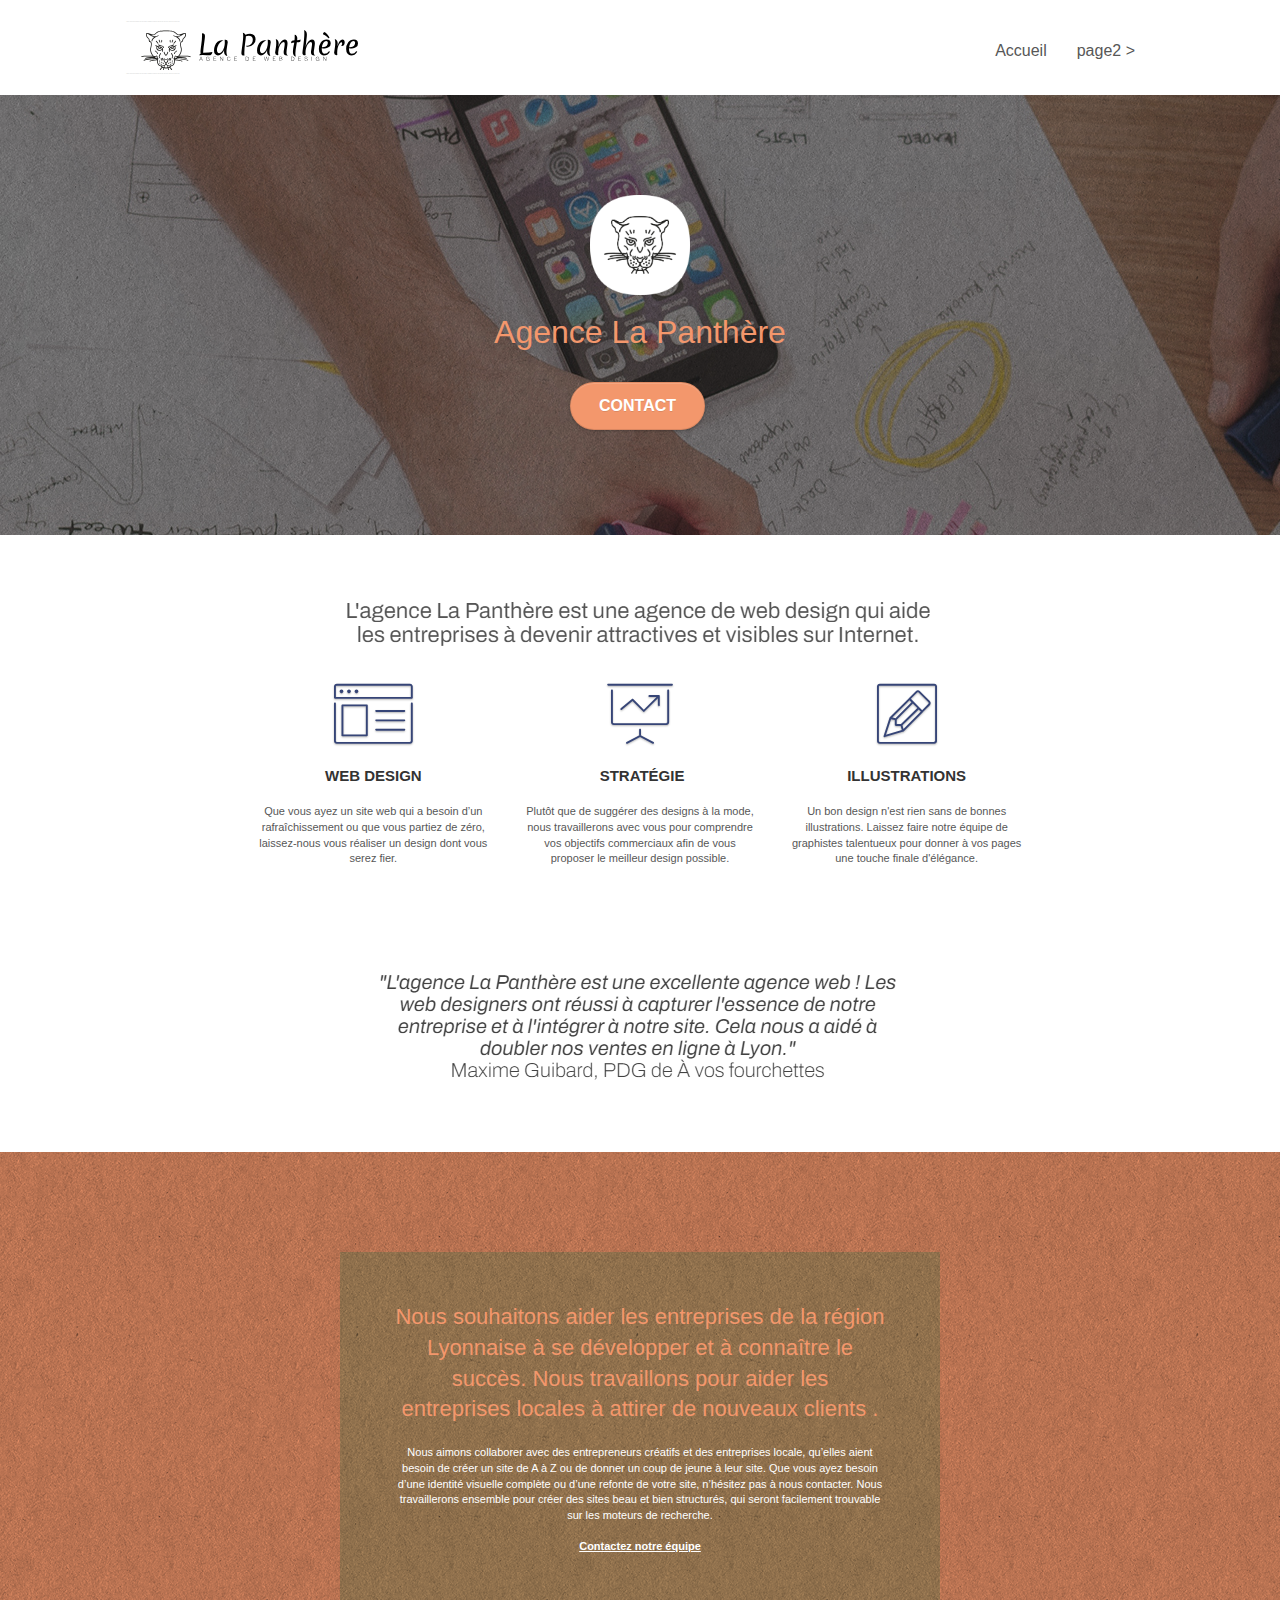
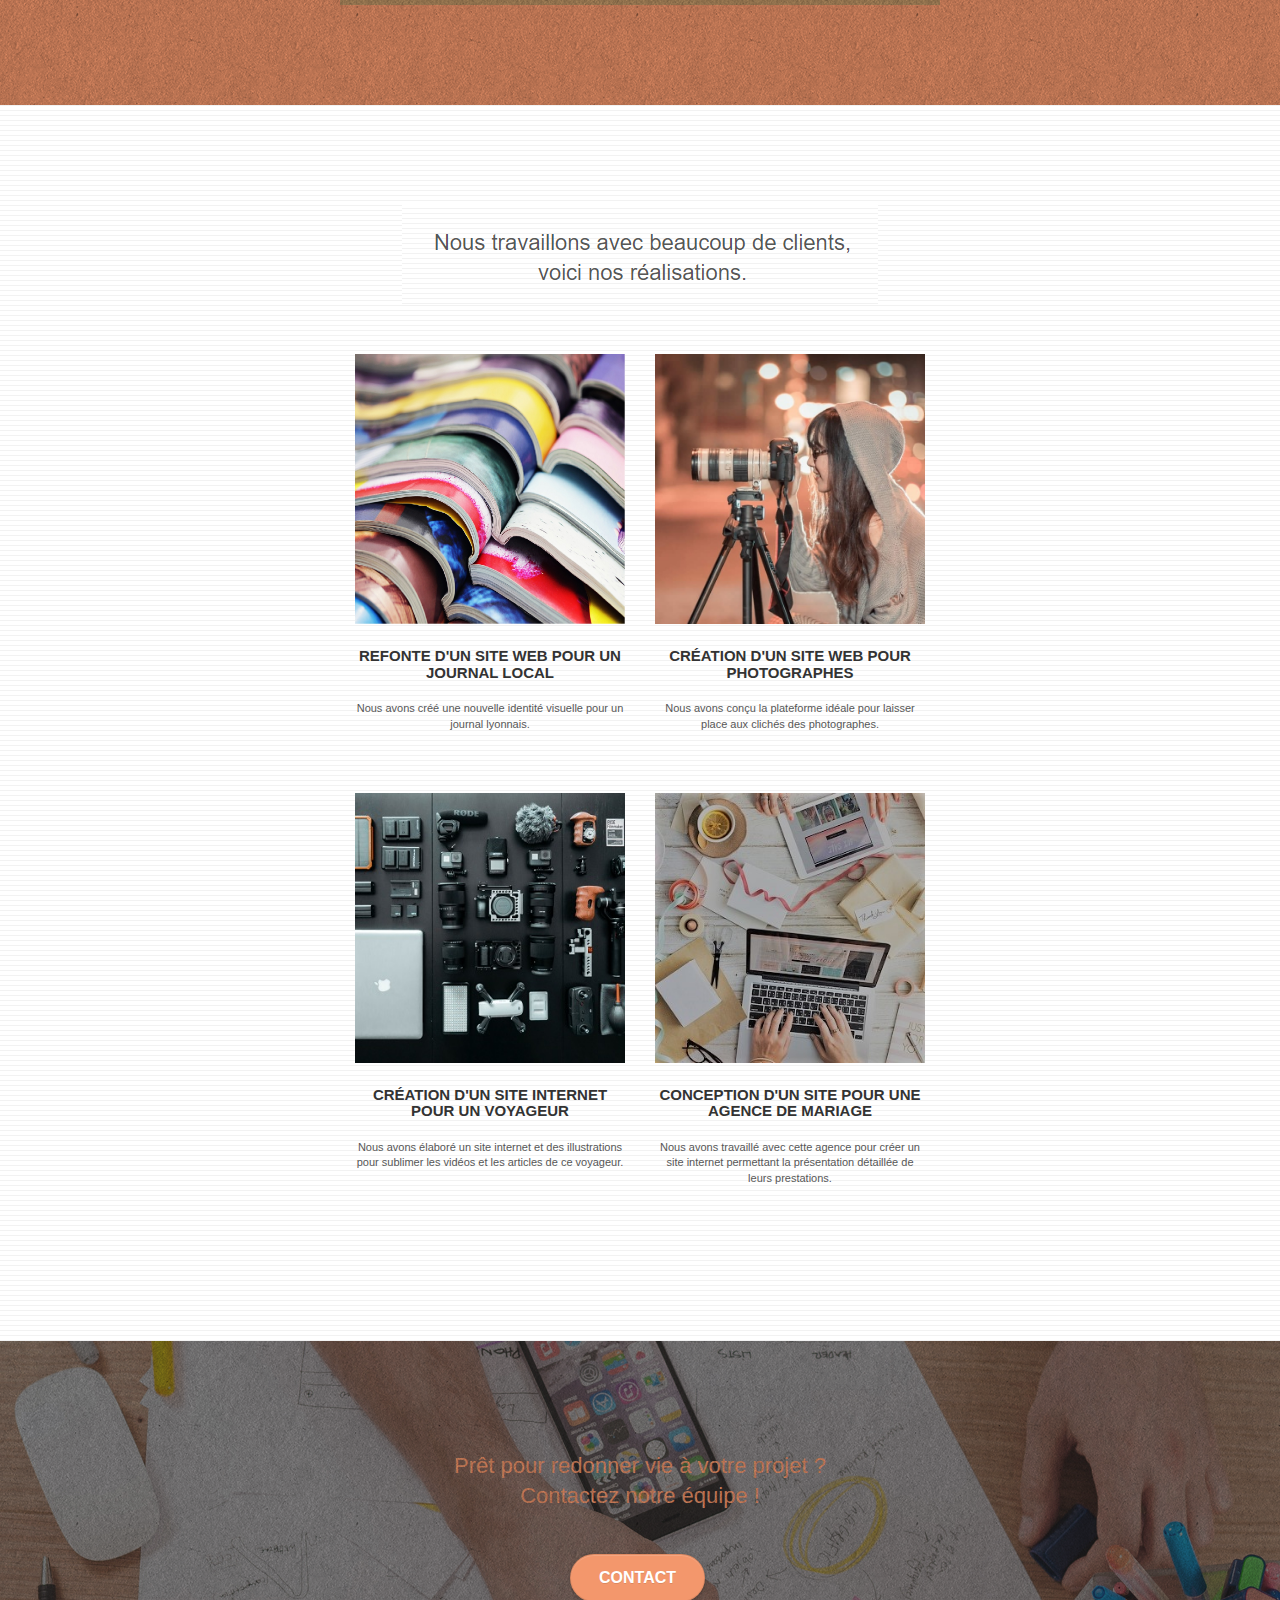
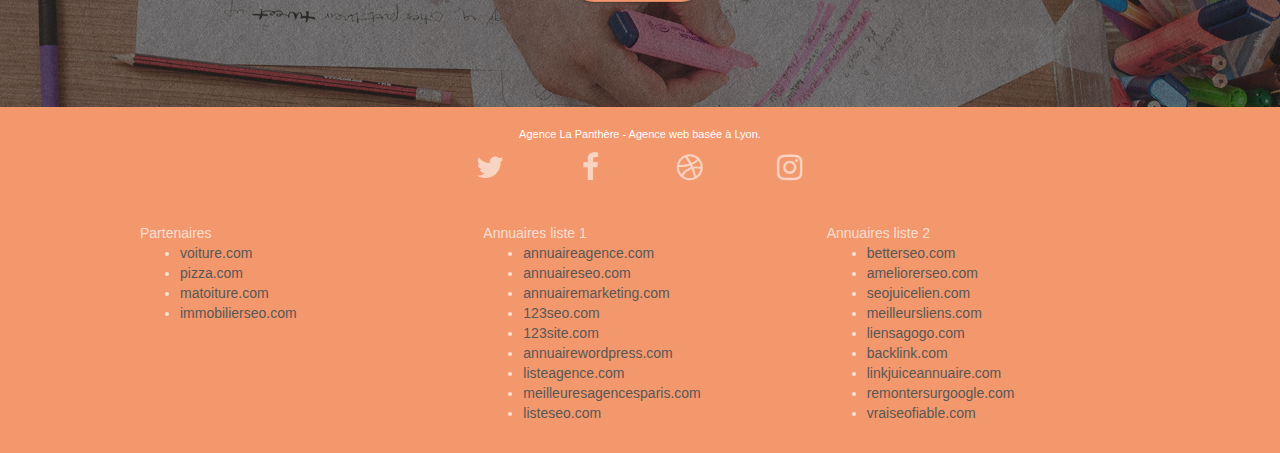
==== index.html @ 3281877c "init" ====
<!doctype html>
<html lang="Default">
<head>
    <meta charset="utf-8">
    <meta name="keywords" content="seo, google, site web, site internet, agence design paris, agence design, agence design,agence design,agence design,agence design,agence design,agence design,agence design,agence design">
    <meta name="description" content="">
    <meta name="viewport" content="width=device-width, initial-scale=1.0, viewport-fit=cover">
    <link rel="shortcut icon" type="image/png" href="favicon.jpg">
    
	<link rel="stylesheet" type="text/css" href="./css/bootstrap.css">
	<link rel="stylesheet" type="text/css" href="style.css">
	<link rel="stylesheet" type="text/css" href="./css/font-awesome.css">
	<link rel="stylesheet" type="text/css" href="./css/et-line.css">
	
    
	<script src="./js/jquery-2.1.0.js"></script>
	<script src="./js/bootstrap.js"></script>
	<script src="./js/blocs.js"></script>
	<script src="./js/jquery.touchSwipe.js" defer></script>
	<script src="./js/gmaps.js"></script>

    <title>.</title>

    
<!-- Analytics -->
 
<!-- Analytics END -->
    
</head>
<body>
<!-- Principal conteneur -->
<div class="page-container">
    
<!-- bloc-0 -->
<div class="bloc bgc-white l-bloc " id="bloc-0">
	<div class="container bloc-sm">

		<nav class="navbar row">
			<div class="navbar-header">
				<div class="keywords" style="color:#cccccc;font-size:1px;">Agence web à paris, stratégie web, web design, illustrations, design de site web, site web, web, internet, site internet, site</div>
				<a class="navbar-brand" href="index.html"><img src="img/agence-la-panthere-monochrome.svg" alt="paris web design logo agence web meilleure agence" height="40" /></a>
				<div class="keywords" style="color:#cccccc;font-size:1px;">Agence web à paris, stratégie web, web design, illustrations, design de site web, site web, web, internet, site internet, site</div>
				<button id="nav-toggle" type="button" class="ui-navbar-toggle navbar-toggle" data-toggle="collapse" data-target=".navbar-1">
					<span class="sr-only">Toggle navigation</span><span class="icon-bar"></span><span class="icon-bar"></span><span class="icon-bar"></span>
				</button>
			</div>
			<div class="collapse navbar-collapse navbar-1 special-dropdown-nav">
				<ul class="site-navigation nav navbar-nav">
					<li>
						<a href="index.html">Accueil</a>
					</li>
					<li>
					</li>
					<li>
						<a href="page2.html">page2 &gt;</a>
					</li>
				</ul>
			</div>
		</nav>
	</div>
</div>
<!-- bloc-0 END -->

<!-- bloc-1-presentation -->
<div class="bloc bgc-dark-slate-blue bg-banniere d-bloc bg-t-edge bloc-bg-texture texture-paper b-parallax" id="bloc-1-hero">
	<div class="container bloc-lg">
		<div class="row tight-width-whitespace">
			<div class="col-sm-12">
				<img src="img/logo.png" class="center-block image-resize-mode" width="100" alt="Agence La Panthère, agence web paris, création logo paris" />
				<h1 class="text-center hero-bloc-text tc-white ">
					Agence La Panthère
				</h1>
				<div class="text-center">
					<a href="page2.html" class="btn btn-lg btn-clean btn-rd cta-hero btn-atomic-tangerine" id="cta-hero">Contact</a>
				</div>
			</div>
		</div>
	</div>
</div>
<!-- bloc-1-presentation END -->

<!-- bloc-2-services -->
<div class="bloc bgc-white l-bloc" id="bloc-2-services">
	<div class="container bloc-md">
		<div class="row">
			<div class="col-sm-12 text-center">
				<img alt="agence web, agence web paris, web design paris, stratégie web" src="img/title.png" />
			</div>
		</div>
		<div class="row voffset-lg med-width-whitespace">
			<div class="col-sm-4">
				<div class="text-center">
					<span class="et-icon-browser sm-shadow icon-dark-slate-blue icons icon-lg"></span>
				</div>
				<h3 class="mg-md text-center">
					Web design
				</h3>
				<p class="text-center ">
					Que vous ayez un site web qui a besoin d&rsquo;un rafraîchissement ou que vous partiez de zéro, laissez-nous vous réaliser un design dont vous serez fier.
				</p>
			</div>
			<div class="col-sm-4">
				<div class="text-center">
					<span class="et-icon-presentation sm-shadow icon-dark-slate-blue icons icon-lg"></span>
				</div>
				<h3 class="mg-md text-center">
					&nbsp;Stratégie
				</h3>
				<p class="text-center ">
					Plutôt que de suggérer des designs à la mode, nous travaillerons avec vous pour comprendre vos objectifs commerciaux afin de vous proposer le meilleur design possible.<br>
				</p>
			</div>
			<div class="col-sm-4">
				<div class="text-center">
					<span class="et-icon-edit sm-shadow icon-dark-slate-blue icons icon-lg"></span>
				</div>
				<h3 class="mg-md text-center">
					Illustrations
				</h3>
				<p class="text-center ">
					Un bon design n'est rien sans de bonnes illustrations. Laissez faire notre équipe de graphistes talentueux pour donner à vos pages une touche finale d'élégance.
				</p>
			</div>
		</div>
		<div class="row voffset-lg voffset">
			<div class="col-xs-12 col-md-8 col-md-offset-2 text-center">
				<img alt="agence web, agence web paris, web design paris, stratégie web" src="img/citation.png" />

			</div>
		</div>
	</div>
</div>
<!-- bloc-2-services END -->

<!-- bloc-3-what-i-do -->
<div class="bloc tc-white bgc-atomic-tangerine bg-presentation d-bloc bloc-bg-texture texture-paper b-parallax" id="bloc-3-what-i-do">
	<div class="container bloc-lg">
		<div class="row tight-width-whitespace black-background">
			<div class="col-sm-12">
				<h2 class="mg-md text-center tc-white">
					Nous souhaitons aider les entreprises de la région Lyonnaise à se développer et à connaître le succès. Nous travaillons pour aider les entreprises locales à attirer de nouveaux clients .<br>
				</h2>
				<p class="text-center white">
					Nous aimons collaborer avec des entrepreneurs créatifs et des entreprises locale, qu’elles aient besoin de créer un site de A à Z ou de donner un coup de jeune à leur site. Que vous ayez besoin d’une identité visuelle complète ou d’une refonte de votre site, n’hésitez pas à nous contacter. Nous travaillerons ensemble pour créer des sites beau et bien structurés, qui seront facilement trouvable sur les moteurs de recherche. <br><br><a class="ltc-white bold-link" href="page2.html">Contactez notre équipe</a><br>
				</p>
			</div>
		</div>
	</div>
</div>
<!-- bloc-3-what-i-do END -->

<!-- bloc-4-portfolio -->
<div class="bloc bgc-white bg-lines-h2-bg bg-repeat l-bloc" id="bloc-4-portfolio">
	<div class="container bloc-lg">
		<div class="row">
			<div class="col-sm-12 text-center">
				<img alt="agence web, agence web paris, web design paris, stratégie web" src="img/title2.png" />
			</div>
		</div>
		<div class="row tight-width-whitespace portfolio-row">
			<div class="col-sm-6">
				<a href="#" data-lightbox="img/1.jpg" data-gallery-id="gallery-1" data-caption="Refonte d'un site web pour un journal local" data-frame="snapshot-lb"><img src="img/1.jpg" alt="paris web design logo agence web meilleure agence et refonte site web journal" class="img-responsive portfolio-thumb" /></a>
				<h3 class="mg-md text-center">
					Refonte d'un site web pour un journal local
				</h3>
				<p class="text-center">
					Nous avons créé une nouvelle identité visuelle pour un journal lyonnais.
				</p>
			</div>
			<div class="col-sm-6">
				<a href="#" data-lightbox="img/2.jpg" data-gallery-id="gallery-1" data-caption="Création d'un site web pour photographes" data-frame="snapshot-lb"><img src="img/2.jpg" class="img-responsive portfolio-thumb" alt="paris web design logo agence web meilleure agence, Création d'un site web pour photographes" /></a>
				<h3 class="mg-md text-center">
					Création d'un site web pour photographes
				</h3>
				<p class="text-center">
					Nous avons conçu la plateforme idéale pour laisser place aux clichés des photographes.
				</p>
			</div>
		</div>
		<div class="row tight-width-whitespace portfolio-row">
			<div class="col-sm-6">
				<a href="#" data-lightbox="img/3.bmp" data-gallery-id="gallery-1" data-caption="Création d'un site internet pour un voyageur" data-frame="snapshot-lb"><img src="img/3.bmp" class="img-responsive portfolio-thumb" alt="paris web design logo agence web meilleure agence, Création d'un site web pour voyageur"/></a>
				<h3 class="mg-md text-center">
					Création d'un site internet pour un voyageur
				</h3>
				<p class="text-center">
					Nous avons élaboré un site internet et des illustrations pour sublimer les vidéos et les articles de ce voyageur.
				</p>
			</div>
			<div class="col-sm-6">
				<a href="#" data-lightbox="img/4.bmp" data-gallery-id="gallery-1" data-caption="Conception d'un site pour une agence de mariage" data-frame="snapshot-lb"><img src="img/4.bmp" class="img-responsive portfolio-thumb" alt="paris web design logo agence web meilleure agence, Création d'un site web pour agence de mariage" /></a>
				<h3 class="mg-md text-center">
					Conception d'un site pour une agence de mariage
				</h3>
				<p class="text-center">
					Nous avons travaillé avec cette agence pour créer un site internet permettant la présentation détaillée de leurs prestations.
				</p>
			</div>
		</div>
	</div>
</div>
<!-- bloc-4-portfolio END -->

<!-- bloc-5-cta -->
<div class="bloc bgc-dark-slate-blue bg-banniere d-bloc bloc-bg-texture texture-paper" id="bloc-5-cta">
	<div class="container bloc-lg">
		<div class="row">
			<h2 class="mg-md text-center tc-white">
				Prêt pour redonner vie à votre projet ?<br>Contactez notre équipe !
			</h2>
			<div class="col-sm-12 text-center">
				<a href="page2.html" class="btn btn-atomic-tangerine btn-clean btn-rd btn-lg cta-hero">Contact</a>
			</div>
		</div>
	</div>
</div>
<!-- bloc-5-cta END -->

<!-- Footer - bloc-8 -->
<div class="bloc bgc-atomic-tangerine d-bloc" id="bloc-8">
	<div class="container bloc-sm">
		<div class="row">
			<div class="col-sm-12">
				<p class="text-center white">
					Agence La Panthère - Agence web basée à Lyon.<br>
				</p>
				<div class="row row-no-gutters social">
					<div class="col-sm-3">
						<div class="text-center">
							<a class="social" href="index.html"><span class="fa fa-twitter icon-md"></span></a>
						</div>
					</div>
					<div class="col-sm-3">
						<div class="text-center">
							<a class="social" href="index.html"><span class="fa fa-facebook icon-md"></span></a>
						</div>
					</div>
					<div class="col-sm-3">
						<div class="text-center">
							<a class="social" href="index.html"><span class="fa fa-dribbble icon-md"></span></a>
						</div>
					</div>
					<div class="col-sm-3">
						<div class="text-center">
							<a class="social" href="index.html"><span class="fa fa-instagram icon-md"></span></a>
						</div>
					</div>
					<div class="keywords" style="color:#F3976C;">Agence web à paris, stratégie web, web design, illustrations, design de site web, site web, web, internet, site internet, site</div>
				</div>
				<div class="row">
					<div class="col-sm-4">
						Partenaires
							<ul>
								<li><a href="voiture.com">voiture.com</a></li>
								<li><a href="pizza.com">pizza.com</a></li>
								<li><a href="matoiture.com">matoiture.com</a></li>
								<li><a href="immobilierseo.com">immobilierseo.com</a></li>
							</ul>		
					</div>
					<div class="col-sm-4">
						Annuaires liste 1
						<ul>
							<li><a href="annuaireagence.com">annuaireagence.com</a></li>
							<li><a href="annuaireseo.com">annuaireseo.com</a></li>
							<li><a href="annuairemarketing.com">annuairemarketing.com</a></li>
							<li><a href="123seoture.com">123seo.com</a></li>
							<li><a href="123site.com">123site.com</a></li>
							<li><a href="annuairewordpress.com">annuairewordpress.com</a></li>
							<li><a href="listeagence.com">listeagence.com</a></li>
							<li><a href="meilleuresagencesparis.com">meilleuresagencesparis.com</a></li>
							<li><a href="listeseo.com">listeseo.com</a></li>
						</ul>
					</div>
					<div class="col-sm-4">
						Annuaires liste 2
						<ul>
							<li><a href="betterseo.com">betterseo.com</a></li>
							<li><a href="ameliorerseo.com">ameliorerseo.com</a></li>
							<li><a href="seojuicelien.com">seojuicelien.com</a></li>
							<li><a href="meilleursliens.com">meilleursliens.com</a></li>
							<li><a href="liensagogo.com">liensagogo.com</a></li>
							<li><a href="backlink.com">backlink.com</a></li>
							<li><a href="linkjuiceannuaire.com">linkjuiceannuaire.com</a></li>
							<li><a href="remontersurgoogle.com">remontersurgoogle.com</a></li>
							<li><a href="vraiseofiable.com">vraiseofiable.com</a></li>
						</ul>
					</div>
				</div>
			</div>
		</div>
	</div>
</div>
<!-- Footer - bloc-8 END -->

</div>
<!-- Principal conteneur END -->
    

</body>
</html>
---- style.css ----
body {
    margin: 0;
    padding: 0;
    background: #FFF;
    overflow-x: hidden;
    -webkit-font-smoothing: antialiased;
    -moz-osx-font-smoothing: grayscale;
}

a,
button {
    transition: all .3s ease-in-out;
    outline: none!important;
}

a:hover {
    text-decoration: none;
    cursor: pointer;
}

#page-loading-blocs-notifaction {
    position: fixed;
    top: 0;
    bottom: 0;
    width: 100%;
    z-index: 100000;
    background: #FFFFFF url("img/pageload-spinner.gif") no-repeat center center;
}

.bloc {
    width: 100%;
    clear: both;
    background: 50% 50% no-repeat;
    padding: 0 50px;
    -webkit-background-size: cover;
    -moz-background-size: cover;
    -o-background-size: cover;
    background-size: cover;
    position: relative;
}

.bloc .container {
    padding-left: 0;
    padding-right: 0;
}

.bloc-lg {
    padding: 100px 50px;
}

.bloc-md {
    padding: 50px;
}

.bloc-sm {
    padding: 20px 50px;
}

.bg-center,
.bg-l-edge,
.bg-r-edge,
.bg-t-edge,
.bg-b-edge,
.bg-tl-edge,
.bg-bl-edge,
.bg-tr-edge,
.bg-br-edge,
.bg-repeat {
    -webkit-background-size: auto!important;
    -moz-background-size: auto!important;
    -o-background-size: auto!important;
    background-size: auto!important;
}

.bg-repeat {
    background: repeat;
}

.bg-t-edge {
    background: top no-repeat;
}

.bloc-bg-texture::before {
    content: "";
    background-size: 2px 2px;
    position: absolute;
    top: 0;
    bottom: 0;
    left: 0;
    right: 0;
}

.texture-paper::before {
    background: url("img/texture-paper.png");
    background-size: 280px 280px;
}

.b-parallax {
    background-attachment: fixed;
}

.d-bloc {
    color: rgba(255, 255, 255, .7);
}

.d-bloc button:hover {
    color: rgba(255, 255, 255, .9);
}

.d-bloc .icon-round,
.d-bloc .icon-square,
.d-bloc .icon-rounded,
.d-bloc .icon-semi-rounded-a,
.d-bloc .icon-semi-rounded-b {
    border-color: rgba(255, 255, 255, .9);
}

.d-bloc .divider-h span {
    border-color: rgba(255, 255, 255, .2);
}

.d-bloc .a-btn,
.d-bloc .navbar a,
.d-bloc .navbar-brand,
.d-bloc a .icon-sm,
.d-bloc a .icon-md,
.d-bloc a .icon-lg,
.d-bloc a .icon-xl,
.d-bloc h1 a,
.d-bloc h2 a,
.d-bloc h3 a,
.d-bloc h4 a,
.d-bloc h5 a,
.d-bloc h6 a,
.d-bloc p a {
    color: rgba(255, 255, 255, .6);
}

.d-bloc .a-btn:hover,
.d-bloc .navbar a:hover,
.d-bloc .navbar-brand:hover,
.d-bloc a:hover .icon-sm,
.d-bloc a:hover .icon-md,
.d-bloc a:hover .icon-lg,
.d-bloc a:hover .icon-xl,
.d-bloc h1 a:hover,
.d-bloc h2 a:hover,
.d-bloc h3 a:hover,
.d-bloc h4 a:hover,
.d-bloc h5 a:hover,
.d-bloc h6 a:hover,
.d-bloc p a:hover {
    color: rgba(255, 255, 255, 1);
}

.d-bloc .navbar-toggle .icon-bar {
    background: rgba(255, 255, 255, 1);
}

.d-bloc .btn-wire,
.d-bloc .btn-wire:hover {
    color: rgba(255, 255, 255, 1);
    border-color: rgba(255, 255, 255, 1);
}

.d-bloc .panel {
    color: rgba(0, 0, 0, .5);
}

.d-bloc .panel button:hover {
    color: rgba(0, 0, 0, .7);
}

.d-bloc .panel icon {
    border-color: rgba(0, 0, 0, .7);
}

.d-bloc .panel .divider-h span {
    border-color: rgba(0, 0, 0, .1);
}

.d-bloc .panel .a-btn {
    color: rgba(0, 0, 0, .6);
}

.d-bloc .panel .a-btn:hover {
    color: rgba(0, 0, 0, 1);
}

.d-bloc .panel .btn-wire,
.d-bloc .panel .btn-wire:hover {
    color: rgba(0, 0, 0, .7);
    border-color: rgba(0, 0, 0, .3);
}

.d-bloc .panel,
.l-bloc {
    color: rgba(0, 0, 0, .5);
}

.d-bloc .panel button:hover,
.l-bloc button:hover {
    color: rgba(0, 0, 0, .7);
}

.l-bloc .icon-round,
.l-bloc .icon-square,
.l-bloc .icon-rounded,
.l-bloc .icon-semi-rounded-a,
.l-bloc .icon-semi-rounded-b {
    border-color: rgba(0, 0, 0, .7);
}

.d-bloc .panel .divider-h span,
.l-bloc .divider-h span {
    border-color: rgba(0, 0, 0, .1);
}

.d-bloc .panel .a-btn,
.l-bloc .a-btn,
.l-bloc .navbar a,
.l-bloc .navbar-brand,
.l-bloc a .icon-sm,
.l-bloc a .icon-md,
.l-bloc a .icon-lg,
.l-bloc a .icon-xl,
.l-bloc h1 a,
.l-bloc h2 a,
.l-bloc h3 a,
.l-bloc h4 a,
.l-bloc h5 a,
.l-bloc h6 a,
.l-bloc p a {
    color: rgba(0, 0, 0, .6);
}

.d-bloc .panel .a-btn:hover,
.l-bloc .a-btn:hover,
.l-bloc .navbar a:hover,
.l-bloc .navbar-brand:hover,
.l-bloc a:hover .icon-sm,
.l-bloc a:hover .icon-md,
.l-bloc a:hover .icon-lg,
.l-bloc a:hover .icon-xl,
.l-bloc h1 a:hover,
.l-bloc h2 a:hover,
.l-bloc h3 a:hover,
.l-bloc h4 a:hover,
.l-bloc h5 a:hover,
.l-bloc h6 a:hover,
.l-bloc p a:hover {
    color: rgba(0, 0, 0, 1);
}

.l-bloc .navbar-toggle .icon-bar {
    color: rgba(0, 0, 0, .6);
}

.d-bloc .panel .btn-wire,
.d-bloc .panel .btn-wire:hover,
.l-bloc .btn-wire,
.l-bloc .btn-wire:hover {
    color: rgba(0, 0, 0, .7);
    border-color: rgba(0, 0, 0, .3);
}

.voffset {
    margin-top: 30px;
}

.voffset-lg {
    margin-top: 80px;
}

.row-no-gutters {
    margin-right: 0;
    margin-left: 0;
}

.row.row-no-gutters > [class^="col-"],
.row.row-no-gutters > [class*=" col-"] {
    padding-right: 0;
    padding-left: 0;
}

#bloc-1-hero h1 {
    font-size: 32px;
}

.navbar {
    margin-bottom: 0;
    z-index: 1;
}

.navbar-brand {
    height: auto;
    padding: 3px 15px;
    font-size: 25px;
    font-weight: normal;
    font-weight: 600;
    line-height: 44px;
}

.navbar-brand img {
    max-height: 200px;
    margin: 0 5px 0 0;
    display: inline;
}

.navbar-brand img[src$=svg] {
    min-width: 100px;
}

.nav-center .navbar-brand img {
    margin: 0;
}

.navbar .nav {
    padding-top: 2px;
    margin-right: -16px;
    float: right;
    z-index: 1;
}

.nav > li {
    float: left;
    margin-top: 4px;
    font-size: 16px;
}

.navbar-nav .open .dropdown-menu > li > a {
    text-align: inherit;
}

.nav > li a:hover,
.nav > li a:focus {
    background: transparent;
}

.navbar-toggle {
    margin: 10px 10px 0 0;
    border: 0px;
}

.navbar-toggle:hover {
    background: transparent!important;
}

.navbar-toggle .icon-bar {
    background-color: rgba(0, 0, 0, .5);
    width: 26px;
}

.nav-invert .navbar .nav {
    float: left;
}

.nav-invert .navbar-header,
.nav-invert .navbar-brand {
    float: right;
    position: relative;
    z-index: 2;
}

@media (min-width: 768px) {
    .site-navigation {
        position: absolute;
        top: 50%;
        right: 20px;
        transform: translate(0, -50%);
        -webkit-transform: translateY(-50%);
    }
    .nav > li .dropdown-menu a,
    .nav > li .dropdown-menu a:hover {
        color: #484848;
    }
    .nav-invert .site-navigation {
        left: 0;
        right: 0;
    }
    .nav-center {
        text-align: center;
    }
    .nav-center .navbar-header {
        width: 100%;
    }
    .nav-center .navbar-header,
    .nav-center .navbar-brand,
    .nav-center .nav > li {
        float: none;
        display: inline-block;
    }
    .nav-center .site-navigation {
        position: relative;
        width: 100%;
        right: 0;
        margin-right: 0px;
        margin-top: 20px;
    }
    .nav-center.mini-nav .navbar-toggle {
        float: none;
        margin: 10px auto 0;
    }
}

.nav > li > .dropdown a {
    background: none!important;
    display: block;
    padding: 14px 15px;
}

nav .caret {
    margin: 0 5px;
}

.dropdown-menu .dropdown-menu {
    top: -8px;
    left: 100%;
}

.dropdown-menu .dropmenu-flow-right {
    top: 100%;
    left: 0;
    margin-left: -1px;
    border-top-left-radius: 0;
    border-top-right-radius: 0;
}

.dropdown-menu .dropdown span {
    border: 4px solid black;
    border-top-color: transparent;
    border-right-color: transparent;
    border-bottom-color: transparent;
    margin: 6px -5px 0 0!important;
    float: right;
}

.mg-md {
    margin-top: 10px;
    margin-bottom: 20px;
}

.mg-lg {
    margin-top: 10px;
    margin-bottom: 40px;
}

.btn {
    margin: 0 5px 5px 0;
}

.btn.pull-right {
    margin: 0 0 5px 5px;
}

.btn-d,
.btn-d:hover,
.btn-d:focus {
    color: #FFF;
    background: rgba(0, 0, 0, .3);
}

button {
    outline: none!important;
}

.btn-rd {
    border-radius: 40px;
}

.btn-clean {
    border: 1px solid rgba(0, 0, 0, .08);
    border-bottom-color: rgba(0, 0, 0, .1);
    text-shadow: 0 1px 0 rgba(0, 0, 1, .1);
    box-shadow: 0 1px 3px rgba(0, 0, 1, .25), inset 0 1px 0 0 rgba(255, 255, 255, .15);
}

.icon-md {
    font-size: 30px!important;
}

.icon-lg {
    font-size: 60px!important;
}

.sm-shadow {
    text-shadow: 0 1px 2px rgba(0, 0, 0, .3);
}

.panel-sq,
.panel-sq .panel-heading,
.panel-sq .panel-footer {
    border-radius: 0;
}

.panel-rd {
    border-radius: 30px;
}

.panel-rd .panel-heading {
    border-radius: 29px 29px 0 0;
}

.panel-rd .panel-footer {
    border-radius: 0 0 29px 29px;
}

.form-control {
    border-color: rgba(0, 0, 0, .1);
    box-shadow: none;
}

.scrollToTop {
    width: 40px;
    height: 40px;
    position: fixed;
    bottom: 20px;
    right: 20px;
    opacity: 0;
    z-index: 500;
    transition: all .3s ease-in-out;
}

.scrollToTop span {
    margin-top: 6px;
}

.showScrollTop {
    font-size: 14px;
    opacity: 1;
}

a[data-lightbox] {
    position: relative;
    display: block;
    text-align: center;
}

a[data-lightbox]:hover::before {
    content: "+";
    font-family: "HelveticaNeue-Light", "Helvetica Neue Light", "Helvetica Neue", Helvetica, Arial;
    font-size: 32px;
    width: 50px;
    height: 50px;
    margin-left: -25px;
    border-radius: 50%;
    background: rgba(0, 0, 0, .6);
    color: #FFF;
    font-weight: 100;
    z-index: 1;
    position: absolute;
    top: 50%;
    transform: translateY(-50%);
    -webkit-transform: translateY(-50%);
}

a[data-lightbox]:hover img {
    opacity: 0.6;
    -webkit-animation-fill-mode: none;
    animation-fill-mode: none;
}

#lightbox-modal {
    display: flex;
    align-items: center;
}

#lightbox-modal .modal-dialog {
    width: 90%;
    max-width: 900px;
    margin: 0 auto 0;
}

#lightbox-modal .modal-dialog img {
    max-height: 90vh;
    margin: 0 auto;
}

.lightbox-caption {
    padding: 20px;
    color: #FFF;
    background: rgba(0, 0, 0, .5);
    position: absolute;
    left: 15px;
    right: 15px;
    bottom: 5px;
}

.close-lightbox {
    color: #FFF;
    font-size: 30px;
    position: absolute;
    top: 20px;
    right: 20px;
    z-index: 20;
    background: rgba(0, 0, 0, .5);
    border: none;
    line-height: 30px;
    padding: 0 9px 5px;
    opacity: 0.3;
}

.close-lightbox:hover,
.next-lightbox:hover,
.prev-lightbox:hover {
    opacity: 1.0;
    color: #FFF;
}

.next-lightbox,
.prev-lightbox {
    font-size: 20px;
    color: rgba(255, 255, 255, .9);
    background: rgba(0, 0, 0, .5);
    transition: all .2s ease-in-out;
    position: absolute;
    top: 45%;
    z-index: 1;
    opacity: 0.4;
}

.next-lightbox {
    padding: 6px 8px 1px 13px;
    right: 25px;
}

.prev-lightbox {
    padding: 6px 13px 1px 10px;
    left: 25px;
}

.snapshot-lb .modal-body {
    padding-bottom: 45px;
}

.snapshot-lb .lightbox-caption {
    padding: 0;
    color: rgba(0, 0, 0, .5);
    background: none;
}

h1,
h2,
h3,
h4,
h5,
h6,
p,
label,
.btn,
a {
    font-family: "helvetica";
    font-weight: 400;
    color: #575757!important;
}

.container {
    max-width: 1000px;
}

.hero-bloc-text {
    font-size: 38px;
}

.hero-bloc-text-sub {
    font-size: 36px;
}

.statement-bloc-text {
    line-height: 26px;
    font-style: italic;
    font-size: 20px;
    text-align: center;
    font-weight: lighter;
    max-width: 520px;
    margin: auto auto auto auto;
}

p {
    font-size: 11px;
}

.tight-width-whitespace {
    max-width: 600px;
    margin: auto auto auto auto;
}

.h1 {
    font-size: 20px;
    font-family: "Open Sans";
}

.cta-hero {
    margin-top: 22px;
    color: #FFFFFF!important;
    text-transform: uppercase;
    padding: 12px 28px 12px 28px;
    font-size: 16px;
    font-weight: 700;
}

.social {
    max-width: 400px;
    margin: auto auto auto auto;
}

h2 {
    font-size: 22px;
    line-height: 1.4em;
}

h3 {
    font-size: 15px;
    text-transform: uppercase;
    font-weight: 700;
    color: #333333!important;
}

.med-width-whitespace {
    max-width: 800px;
    margin: auto auto auto auto;
    box-shadow: 0px 0px 0px #000000;
}

h1 {
    color: #333333!important;
}

h4 {
    color: #333333!important;
}

.icons {
    margin-bottom: 14px;
    margin-top: 24px;
}

.white {
    color: #FFFFFF!important;
}

.portfolio-thumb {
    margin-bottom: 24px;
}

.portfolio-row {
    margin-bottom: 44px;
    margin-top: 50px;
}

.avatar {
    box-shadow: 0px 4px 9px rgba(0, 0, 0, 0.3);
}

.black-background {
    background-color: rgba(165, 147, 99, 0.7);
    padding: 40px 40px 40px 40px;
}

.bold-link {
    font-weight: 900;
    text-decoration: underline!important;
}

.bgc-white {
    background-color: #FFFFFF;
}

.bgc-dark-slate-blue {
    background-color: #364577;
}

.bgc-atomic-tangerine {
    background-color: #F3976C;
}

.tc-white {
    color: #F3976C!important;
}

.btn-atomic-tangerine {
    background: #F3976C;
    color: #FFFFFF!important;
}

.btn-atomic-tangerine:hover {
    background: #c27956!important;
    color: #FFFFFF!important;
}

.ltc-white {
    color: #FFFFFF!important;
}

.ltc-white:hover {
    color: #cccccc!important;
}

.ltc-atomic-tangerine {
    color: #F3976C!important;
}

.ltc-atomic-tangerine:hover {
    color: #c27956!important;
}

.icon-dark-slate-blue {
    color: #364577!important;
    border-color: #364577!important;
}

.bg-dots-bg {
    background-image: url("img/dots-bg.png");
}

.bg-lines-h2-bg {
    background-image: url("img/lines-h2-bg.png");
}

.bg-banniere {
    background-image: url("img/agence-la-panthere.jpg");
}

.bg-presentation {
    background-image: url("img/image-de-presentation.bmp");
}

@media (max-width: 1024px) {
    .bloc {
        padding-left: 20px;
        padding-right: 20px;
    }
    .bloc.full-width-bloc,
    .bloc-tile-2.full-width-bloc .container,
    .bloc-tile-3.full-width-bloc .container,
    .bloc-tile-4.full-width-bloc .container {
        padding-left: 0;
        padding-right: 0;
    }
}

@media (max-width: 992px) and (min-width: 768px) {
    .navbar .nav {
        max-width: 80%
    }
    .nav-center.navbar .nav {
        max-width: 100%
    }
}

@media only screen and (min-device-width: 768px) and (max-device-width: 1024px) and (orientation: landscape) {
    .b-parallax {
        background-attachment: scroll;
    }
}

@media only screen and (min-device-width: 1024px) and (max-device-width: 1366px) and (-webkit-min-device-pixel-ratio: 1.5) {
    .b-parallax {
        background-attachment: scroll;
    }
}

@media (max-width: 991px) {
    .container {
        width: 100%;
    }
    .b-parallax {
        background-attachment: scroll;
    }
    .page-container,
    #hero-bloc {
        overflow-x: hidden;
        position: relative;
    }
    .bloc {
        padding-left: constant(safe-area-inset-left);
        padding-right: constant(safe-area-inset-right);
    }
    .bloc-group,
    .bloc-group .bloc {
        display: block;
        width: 100%;
    }
    .bloc-fill-screen .fill-bloc-top-edge,
    .bloc-fill-screen .fill-bloc-bottom-edge {
        padding: 0 20px;
        padding-left: constant(safe-area-inset-left);
        padding-right: constant(safe-area-inset-right);
    }
}

@media (max-width: 767px) {
    .page-container {
        overflow-x: hidden;
        position: relative;
    }
    h1,
    h2,
    h3,
    h4,
    h5,
    h6,
    p,
    #disqus_thread {
        padding-left: 10px!important;
        padding-right: 10px!important;
    }
    .b-parallax {
        background-attachment: scroll;
    }
    .navbar .nav {
        padding-top: 0;
        border-top: 1px solid rgba(0, 0, 0, .2);
        float: none!important;
    }
    .navbar.row {
        margin-left: 0;
        margin-right: 0;
    }
    .site-navigation {
        position: inherit;
        transform: none;
        -webkit-transform: none;
        -ms-transform: none;
    }
    .nav > li {
        margin-top: 0;
        border-bottom: 1px solid rgba(0, 0, 0, .1);
        background: rgba(0, 0, 0, .05);
        text-align: left;
        padding-left: 15px;
        width: 100%;
    }
    .nav > li:hover {
        background: rgba(0, 0, 0, .08);
    }
    .dropdown .dropdown a .caret {
        float: none;
        margin: 5px 0 0 10px!important;
        border: 4px solid black;
        border-bottom-color: transparent;
        border-right-color: transparent;
        border-left-color: transparent;
    }
    #hero-bloc .navbar .nav {
        background: rgba(0, 0, 0, .8);
    }
    #hero-bloc .navbar .nav a {
        color: rgba(255, 255, 255, .6);
    }
    .hero {
        padding: 50px 0;
    }
    .hero-nav {
        left: -1px;
        right: -1px;
    }
    .navbar-collapse {
        padding: 0;
        overflow-x: hidden;
        -webkit-box-shadow: none;
        box-shadow: none;
    }
    .navbar-brand img {
        max-height: 40px;
        width: auto;
    }
    .nav-invert .navbar-header {
        float: none;
        width: 100%;
    }
    .nav-invert .navbar-toggle {
        float: left;
        margin-left: 10px;
    }
    .bloc {
        padding-left: 0;
        padding-right: 0;
    }
    .bloc-xxl,
    .bloc-xl,
    .bloc-lg {
        padding: 40px 0;
    }
    .bloc-sm,
    .bloc-md {
        padding-left: 0;
        padding-right: 0;
    }
    .bloc-tile-2 .container,
    .bloc-tile-3 .container,
    .bloc-tile-4 .container,
    .bloc-fill-screen .fill-bloc-top-edge,
    .bloc-fill-screen .fill-bloc-bottom-edge {
        padding-left: 0;
        padding-right: 0;
    }
    .a-block {
        padding: 0 10px;
    }
    .btn-dwn {
        display: none;
    }
    .voffset {
        margin-top: 5px;
    }
    .voffset-md {
        margin-top: 20px;
    }
    .voffset-lg {
        margin-top: 30px;
    }
    form {
        padding: 5px;
    }
    .close-lightbox {
        display: inline-block;
    }
    .blocsapp-device-iphone5 {
        background-size: 216px 425px;
        padding-top: 60px;
        width: 216px;
        height: 425px;
    }
    .blocsapp-device-iphone5 img {
        width: 180px;
        height: 320px;
    }
}

@media (max-width: 400px) {
    .bloc {
        padding-left: 0;
        padding-right: 0;
    }
}

@media (max-width: 767px) {
    .bloc-mob-center-text {
        text-align: center;
    }
}
---- css/et-line.css ----
@font-face {
    font-family: et-line;
    src: url(../fonts/et-line.eot);
    src: url(../fonts/et-line.eot?#iefix) format('embedded-opentype'), url(../fonts/et-line.woff) format('woff'), url(../fonts/et-line.ttf) format('truetype'), url(../fonts/et-line.svg#et-line) format('svg');
    font-weight: 400;
    font-style: normal
}

.et-icon-adjustments,
.et-icon-alarmclock,
.et-icon-anchor,
.et-icon-aperture,
.et-icon-attachment,
.et-icon-bargraph,
.et-icon-basket,
.et-icon-beaker,
.et-icon-bike,
.et-icon-book-open,
.et-icon-briefcase,
.et-icon-browser,
.et-icon-calendar,
.et-icon-camera,
.et-icon-caution,
.et-icon-chat,
.et-icon-circle-compass,
.et-icon-clipboard,
.et-icon-clock,
.et-icon-cloud,
.et-icon-compass,
.et-icon-desktop,
.et-icon-dial,
.et-icon-document,
.et-icon-documents,
.et-icon-download,
.et-icon-dribbble,
.et-icon-edit,
.et-icon-envelope,
.et-icon-expand,
.et-icon-facebook,
.et-icon-flag,
.et-icon-focus,
.et-icon-gears,
.et-icon-genius,
.et-icon-gift,
.et-icon-global,
.et-icon-globe,
.et-icon-googleplus,
.et-icon-grid,
.et-icon-happy,
.et-icon-hazardous,
.et-icon-heart,
.et-icon-hotairballoon,
.et-icon-hourglass,
.et-icon-key,
.et-icon-laptop,
.et-icon-layers,
.et-icon-lifesaver,
.et-icon-lightbulb,
.et-icon-linegraph,
.et-icon-linkedin,
.et-icon-lock,
.et-icon-magnifying-glass,
.et-icon-map,
.et-icon-map-pin,
.et-icon-megaphone,
.et-icon-mic,
.et-icon-mobile,
.et-icon-newspaper,
.et-icon-notebook,
.et-icon-paintbrush,
.et-icon-paperclip,
.et-icon-pencil,
.et-icon-phone,
.et-icon-picture,
.et-icon-pictures,
.et-icon-piechart,
.et-icon-presentation,
.et-icon-pricetags,
.et-icon-printer,
.et-icon-profile-female,
.et-icon-profile-male,
.et-icon-puzzle,
.et-icon-quote,
.et-icon-recycle,
.et-icon-refresh,
.et-icon-ribbon,
.et-icon-rss,
.et-icon-sad,
.et-icon-scissors,
.et-icon-scope,
.et-icon-search,
.et-icon-shield,
.et-icon-speedometer,
.et-icon-strategy,
.et-icon-streetsign,
.et-icon-tablet,
.et-icon-target,
.et-icon-telescope,
.et-icon-toolbox,
.et-icon-tools,
.et-icon-tools-2,
.et-icon-trophy,
.et-icon-tumblr,
.et-icon-twitter,
.et-icon-upload,
.et-icon-video,
.et-icon-wallet,
.et-icon-wine {
    font-family: et-line;
    speak: none;
    font-style: normal;
    font-weight: 400;
    font-variant: normal;
    text-transform: none;
    line-height: 1;
    -webkit-font-smoothing: antialiased;
    -moz-osx-font-smoothing: grayscale;
    display: inline-block
}

.et-icon-mobile:before {
    content: "\e000"
}

.et-icon-laptop:before {
    content: "\e001"
}

.et-icon-desktop:before {
    content: "\e002"
}

.et-icon-tablet:before {
    content: "\e003"
}

.et-icon-phone:before {
    content: "\e004"
}

.et-icon-document:before {
    content: "\e005"
}

.et-icon-documents:before {
    content: "\e006"
}

.et-icon-search:before {
    content: "\e007"
}

.et-icon-clipboard:before {
    content: "\e008"
}

.et-icon-newspaper:before {
    content: "\e009"
}

.et-icon-notebook:before {
    content: "\e00a"
}

.et-icon-book-open:before {
    content: "\e00b"
}

.et-icon-browser:before {
    content: "\e00c"
}

.et-icon-calendar:before {
    content: "\e00d"
}

.et-icon-presentation:before {
    content: "\e00e"
}

.et-icon-picture:before {
    content: "\e00f"
}

.et-icon-pictures:before {
    content: "\e010"
}

.et-icon-video:before {
    content: "\e011"
}

.et-icon-camera:before {
    content: "\e012"
}

.et-icon-printer:before {
    content: "\e013"
}

.et-icon-toolbox:before {
    content: "\e014"
}

.et-icon-briefcase:before {
    content: "\e015"
}

.et-icon-wallet:before {
    content: "\e016"
}

.et-icon-gift:before {
    content: "\e017"
}

.et-icon-bargraph:before {
    content: "\e018"
}

.et-icon-grid:before {
    content: "\e019"
}

.et-icon-expand:before {
    content: "\e01a"
}

.et-icon-focus:before {
    content: "\e01b"
}

.et-icon-edit:before {
    content: "\e01c"
}

.et-icon-adjustments:before {
    content: "\e01d"
}

.et-icon-ribbon:before {
    content: "\e01e"
}

.et-icon-hourglass:before {
    content: "\e01f"
}

.et-icon-lock:before {
    content: "\e020"
}

.et-icon-megaphone:before {
    content: "\e021"
}

.et-icon-shield:before {
    content: "\e022"
}

.et-icon-trophy:before {
    content: "\e023"
}

.et-icon-flag:before {
    content: "\e024"
}

.et-icon-map:before {
    content: "\e025"
}

.et-icon-puzzle:before {
    content: "\e026"
}

.et-icon-basket:before {
    content: "\e027"
}

.et-icon-envelope:before {
    content: "\e028"
}

.et-icon-streetsign:before {
    content: "\e029"
}

.et-icon-telescope:before {
    content: "\e02a"
}

.et-icon-gears:before {
    content: "\e02b"
}

.et-icon-key:before {
    content: "\e02c"
}

.et-icon-paperclip:before {
    content: "\e02d"
}

.et-icon-attachment:before {
    content: "\e02e"
}

.et-icon-pricetags:before {
    content: "\e02f"
}

.et-icon-lightbulb:before {
    content: "\e030"
}

.et-icon-layers:before {
    content: "\e031"
}

.et-icon-pencil:before {
    content: "\e032"
}

.et-icon-tools:before {
    content: "\e033"
}

.et-icon-tools-2:before {
    content: "\e034"
}

.et-icon-scissors:before {
    content: "\e035"
}

.et-icon-paintbrush:before {
    content: "\e036"
}

.et-icon-magnifying-glass:before {
    content: "\e037"
}

.et-icon-circle-compass:before {
    content: "\e038"
}

.et-icon-linegraph:before {
    content: "\e039"
}

.et-icon-mic:before {
    content: "\e03a"
}

.et-icon-strategy:before {
    content: "\e03b"
}

.et-icon-beaker:before {
    content: "\e03c"
}

.et-icon-caution:before {
    content: "\e03d"
}

.et-icon-recycle:before {
    content: "\e03e"
}

.et-icon-anchor:before {
    content: "\e03f"
}

.et-icon-profile-male:before {
    content: "\e040"
}

.et-icon-profile-female:before {
    content: "\e041"
}

.et-icon-bike:before {
    content: "\e042"
}

.et-icon-wine:before {
    content: "\e043"
}

.et-icon-hotairballoon:before {
    content: "\e044"
}

.et-icon-globe:before {
    content: "\e045"
}

.et-icon-genius:before {
    content: "\e046"
}

.et-icon-map-pin:before {
    content: "\e047"
}

.et-icon-dial:before {
    content: "\e048"
}

.et-icon-chat:before {
    content: "\e049"
}

.et-icon-heart:before {
    content: "\e04a"
}

.et-icon-cloud:before {
    content: "\e04b"
}

.et-icon-upload:before {
    content: "\e04c"
}

.et-icon-download:before {
    content: "\e04d"
}

.et-icon-target:before {
    content: "\e04e"
}

.et-icon-hazardous:before {
    content: "\e04f"
}

.et-icon-piechart:before {
    content: "\e050"
}

.et-icon-speedometer:before {
    content: "\e051"
}

.et-icon-global:before {
    content: "\e052"
}

.et-icon-compass:before {
    content: "\e053"
}

.et-icon-lifesaver:before {
    content: "\e054"
}

.et-icon-clock:before {
    content: "\e055"
}

.et-icon-aperture:before {
    content: "\e056"
}

.et-icon-quote:before {
    content: "\e057"
}

.et-icon-scope:before {
    content: "\e058"
}

.et-icon-alarmclock:before {
    content: "\e059"
}

.et-icon-refresh:before {
    content: "\e05a"
}

.et-icon-happy:before {
    content: "\e05b"
}

.et-icon-sad:before {
    content: "\e05c"
}

.et-icon-facebook:before {
    content: "\e05d"
}

.et-icon-twitter:before {
    content: "\e05e"
}

.et-icon-googleplus:before {
    content: "\e05f"
}

.et-icon-rss:before {
    content: "\e060"
}

.et-icon-tumblr:before {
    content: "\e061"
}

.et-icon-linkedin:before {
    content: "\e062"
}

.et-icon-dribbble:before {
    content: "\e063"
}
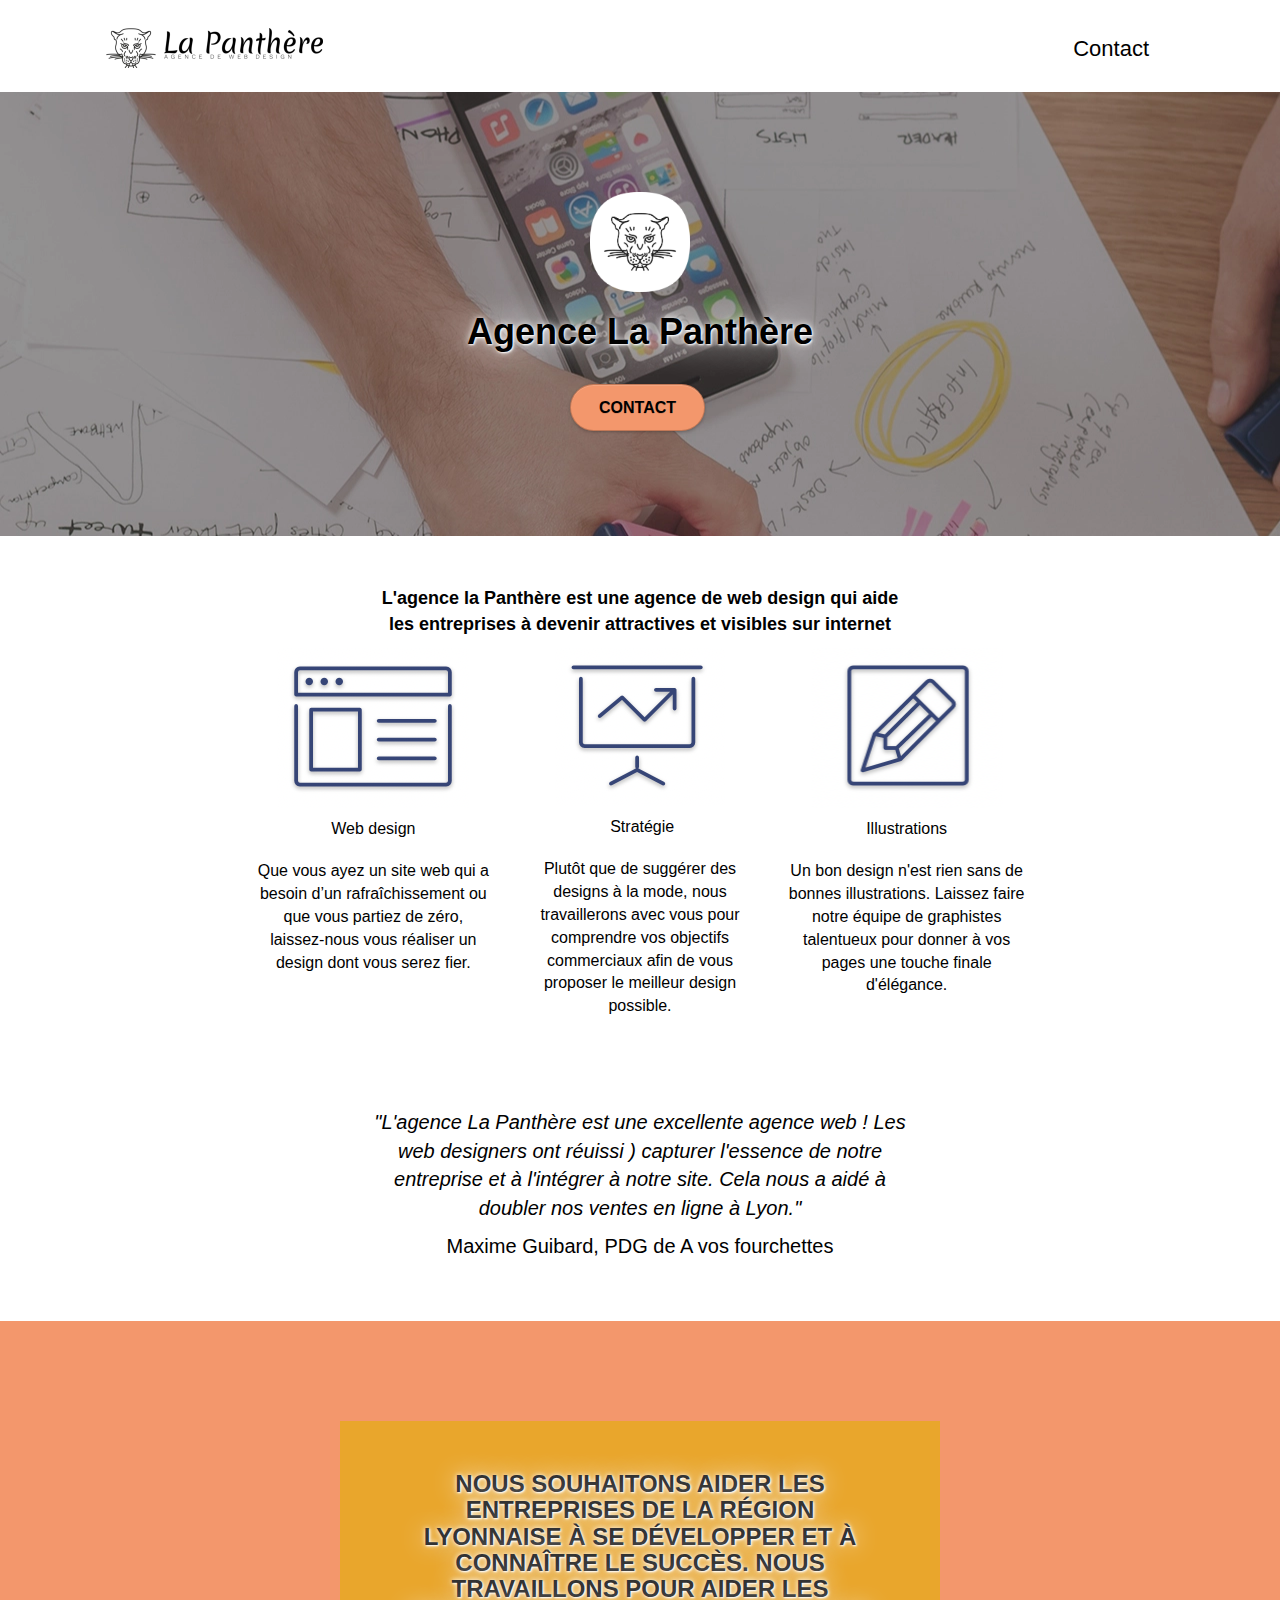
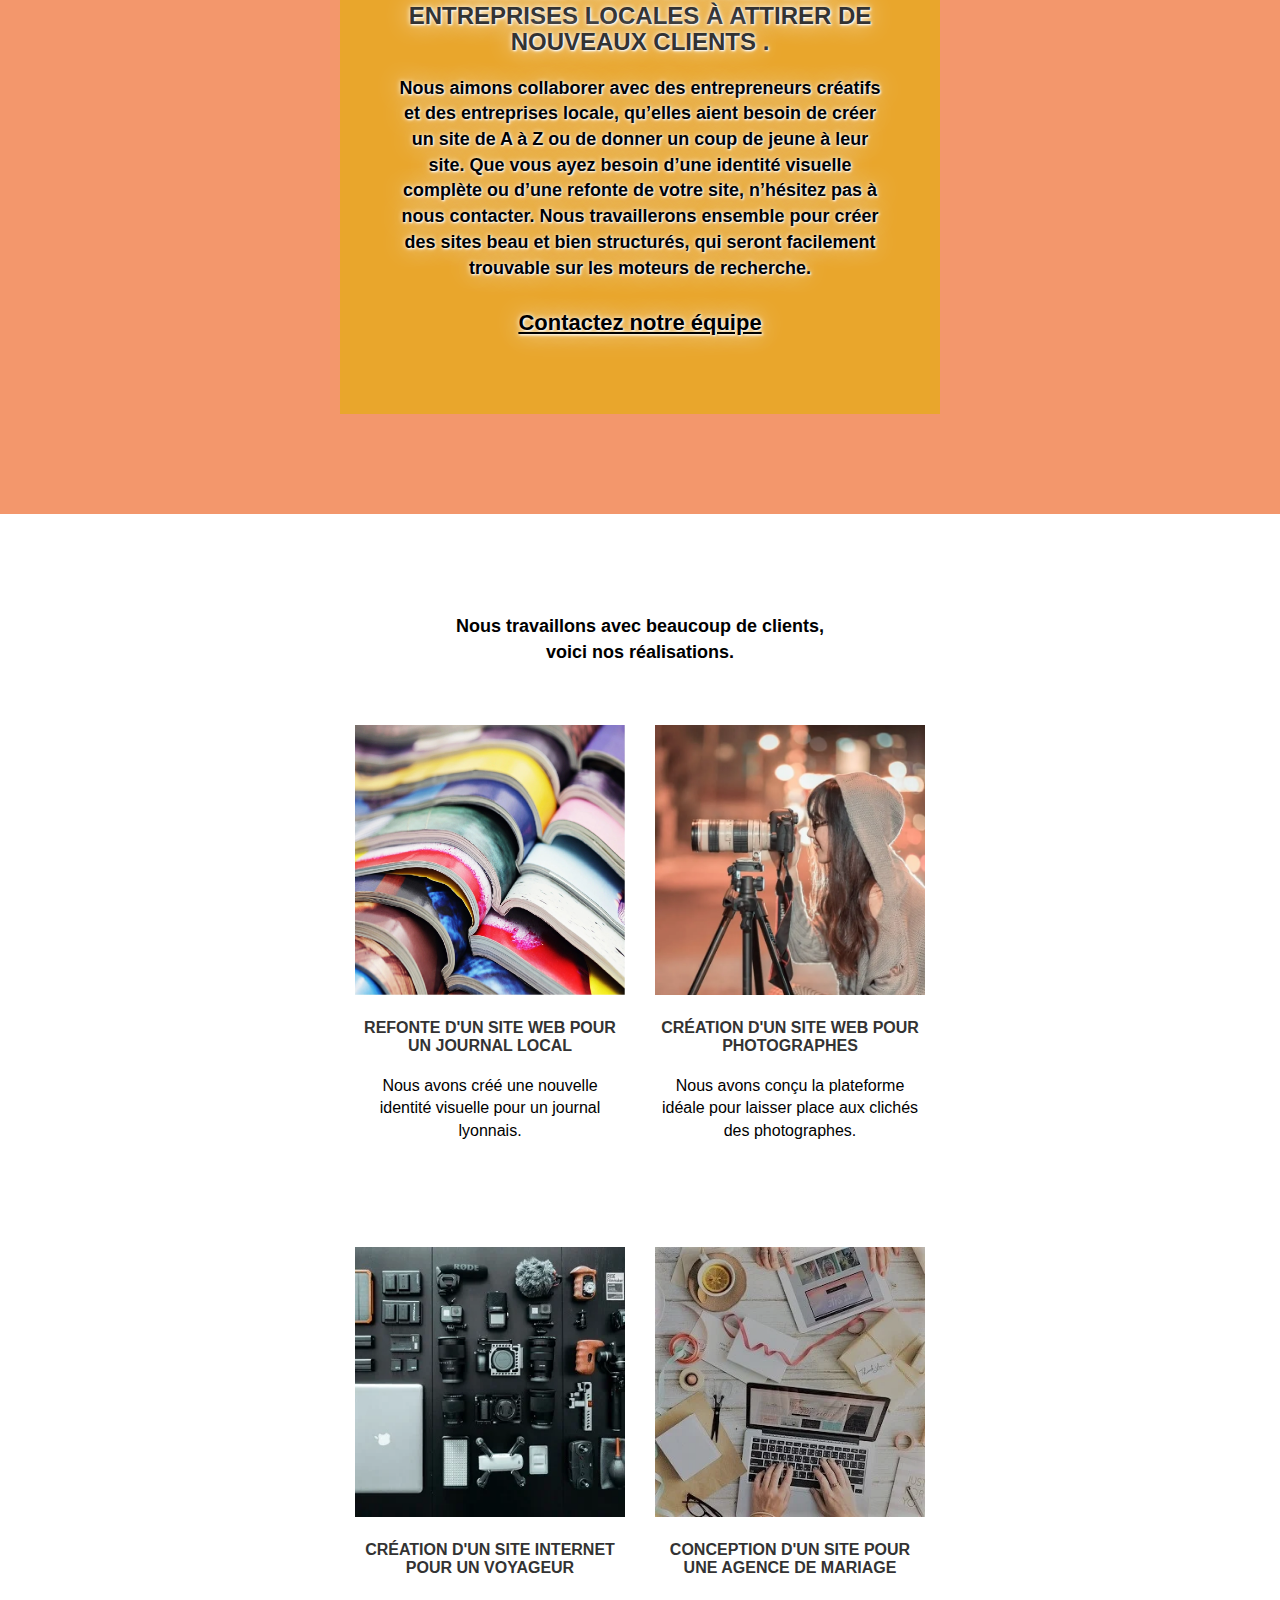
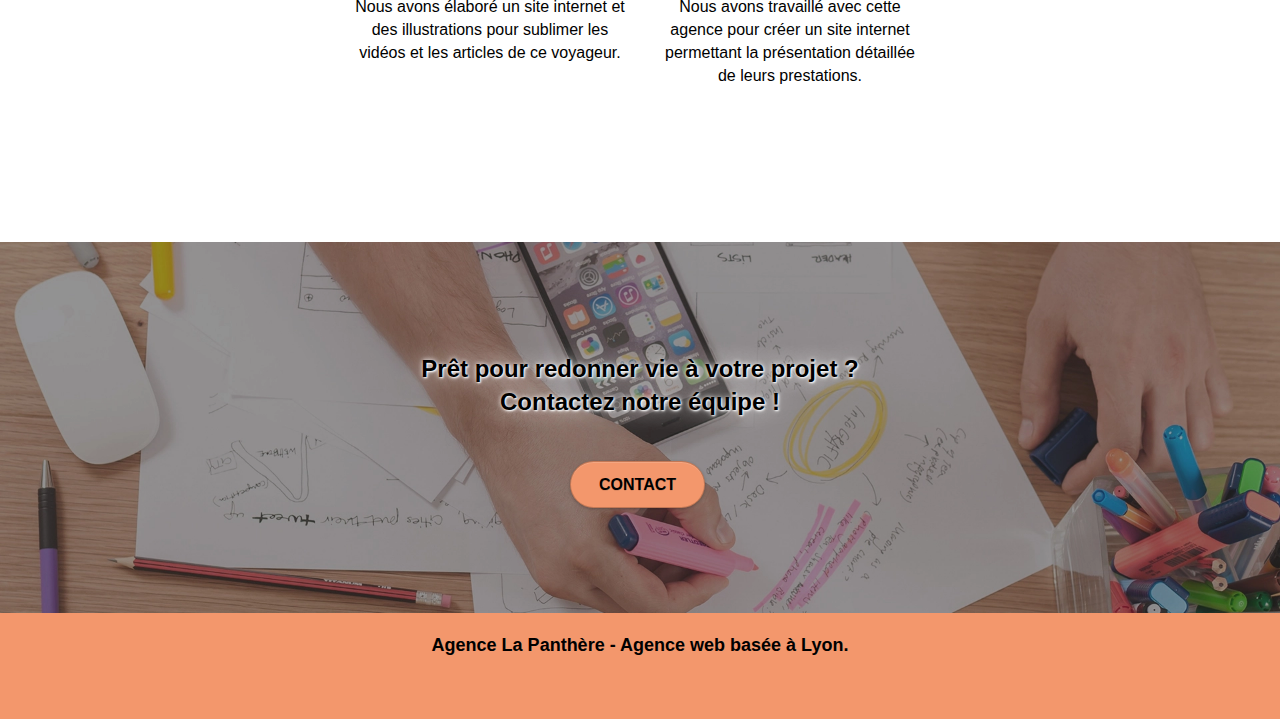
==== commit c3e573d7: "new commit p4" ====
--- a/index.html
+++ b/index.html
@@ -1,28 +1,41 @@
 <!doctype html>
-<html lang="Default">
+<html lang="fr">
 <head>
     <meta charset="utf-8">
-    <meta name="keywords" content="seo, google, site web, site internet, agence design paris, agence design, agence design,agence design,agence design,agence design,agence design,agence design,agence design,agence design">
-    <meta name="description" content="">
+	<meta name="robots" content="index, follow">
+	<meta name="description" content="Bienvenue sur la Panthère, une agence web basée sur Lyon, pour réaliser vos projets de webdesign">
     <meta name="viewport" content="width=device-width, initial-scale=1.0, viewport-fit=cover">
     <link rel="shortcut icon" type="image/png" href="favicon.jpg">
+	<link rel="stylesheet" href="https://cdnjs.cloudflare.com/ajax/libs/font-awesome/6.3.0/css/all.min.css" integrity="sha512-SzlrxWUlpfuzQ+pcUCosxcglQRNAq/DZjVsC0lE40xsADsfeQoEypE+enwcOiGjk/bSuGGKHEyjSoQ1zVisanQ==" crossorigin="anonymous" referrerpolicy="no-referrer" />
+	
     
 	<link rel="stylesheet" type="text/css" href="./css/bootstrap.css">
+	<link rel="stylesheet" type="text/css" href="./css/et-line.css">
 	<link rel="stylesheet" type="text/css" href="style.css">
-	<link rel="stylesheet" type="text/css" href="./css/font-awesome.css">
-	<link rel="stylesheet" type="text/css" href="./css/et-line.css">
-	
-    
-	<script src="./js/jquery-2.1.0.js"></script>
-	<script src="./js/bootstrap.js"></script>
-	<script src="./js/blocs.js"></script>
+
+	
+    
+	<script defer src="./js/jquery-2.1.0.js"></script>
+	
+	<script defer src="./js/bootstrap.js"></script>
+
+	
+	<script defer src="./js/blocs.js"></script>
 	<script src="./js/jquery.touchSwipe.js" defer></script>
-	<script src="./js/gmaps.js"></script>
-
-    <title>.</title>
+
+    <title>2Agence webdesign La Panthère Lyon</title>
 
     
 <!-- Analytics -->
+<!-- Google tag (gtag.js) -->
+<!--<script async src="https://www.googletagmanager.com/gtag/js?id=G-XCWBS0M7JE" defer></script>-->
+<script>
+  window.dataLayer = window.dataLayer || [];
+  function gtag(){dataLayer.push(arguments);}
+  gtag('js', new Date());
+
+  gtag('config', 'G-XCWBS0M7JE');
+</script>
  
 <!-- Analytics END -->
     
@@ -37,22 +50,13 @@
 
 		<nav class="navbar row">
 			<div class="navbar-header">
-				<div class="keywords" style="color:#cccccc;font-size:1px;">Agence web à paris, stratégie web, web design, illustrations, design de site web, site web, web, internet, site internet, site</div>
-				<a class="navbar-brand" href="index.html"><img src="img/agence-la-panthere-monochrome.svg" alt="paris web design logo agence web meilleure agence" height="40" /></a>
-				<div class="keywords" style="color:#cccccc;font-size:1px;">Agence web à paris, stratégie web, web design, illustrations, design de site web, site web, web, internet, site internet, site</div>
-				<button id="nav-toggle" type="button" class="ui-navbar-toggle navbar-toggle" data-toggle="collapse" data-target=".navbar-1">
-					<span class="sr-only">Toggle navigation</span><span class="icon-bar"></span><span class="icon-bar"></span><span class="icon-bar"></span>
-				</button>
+				<a class="navbar-brand" href="index.html">
+				<img src="img/agence-la-panthere-monochrome-mobile.webp" loading="lazy" alt="paris web design logo agence web meilleure agence" width="217" height="40" /></a>
 			</div>
 			<div class="collapse navbar-collapse navbar-1 special-dropdown-nav">
 				<ul class="site-navigation nav navbar-nav">
 					<li>
-						<a href="index.html">Accueil</a>
-					</li>
-					<li>
-					</li>
-					<li>
-						<a href="page2.html">page2 &gt;</a>
+						<a href="contact.html">Contact</a>
 					</li>
 				</ul>
 			</div>
@@ -66,12 +70,12 @@
 	<div class="container bloc-lg">
 		<div class="row tight-width-whitespace">
 			<div class="col-sm-12">
-				<img src="img/logo.png" class="center-block image-resize-mode" width="100" alt="Agence La Panthère, agence web paris, création logo paris" />
+				<img src="img/logo.webp" loading="lazy" class="center-block image-resize-mode" width="100" height="100" alt="Agence La Panthère, agence web paris, création logo paris" />
 				<h1 class="text-center hero-bloc-text tc-white ">
 					Agence La Panthère
 				</h1>
 				<div class="text-center">
-					<a href="page2.html" class="btn btn-lg btn-clean btn-rd cta-hero btn-atomic-tangerine" id="cta-hero">Contact</a>
+					<a href="contact.html" class="btn btn-lg btn-clean btn-rd cta-hero btn-atomic-tangerine" id="cta-hero">Contact</a>
 				</div>
 			</div>
 		</div>
@@ -84,39 +88,39 @@
 	<div class="container bloc-md">
 		<div class="row">
 			<div class="col-sm-12 text-center">
-				<img alt="agence web, agence web paris, web design paris, stratégie web" src="img/title.png" />
+				<p>L'agence la Panthère est une agence de web design qui aide<br> les entreprises à devenir attractives et visibles sur internet</p>
 			</div>
 		</div>
 		<div class="row voffset-lg med-width-whitespace">
 			<div class="col-sm-4">
 				<div class="text-center">
-					<span class="et-icon-browser sm-shadow icon-dark-slate-blue icons icon-lg"></span>
-				</div>
-				<h3 class="mg-md text-center">
+					<img src="img/webdesign.webp" loading="lazy" width="192" height="160" alt="logo chapitre webdesign">
+				</div>
+				<h2 class="mg-md text-center">
 					Web design
-				</h3>
+				</h2>
 				<p class="text-center ">
 					Que vous ayez un site web qui a besoin d&rsquo;un rafraîchissement ou que vous partiez de zéro, laissez-nous vous réaliser un design dont vous serez fier.
 				</p>
 			</div>
 			<div class="col-sm-4">
 				<div class="text-center">
-					<span class="et-icon-presentation sm-shadow icon-dark-slate-blue icons icon-lg"></span>
-				</div>
-				<h3 class="mg-md text-center">
+					<img src="img/strategie.webp" loading="lazy" width="170" height="158" alt="logo chapitre strategie">
+				</div>
+				<h2 class="mg-md text-center">
 					&nbsp;Stratégie
-				</h3>
+				</h2>
 				<p class="text-center ">
 					Plutôt que de suggérer des designs à la mode, nous travaillerons avec vous pour comprendre vos objectifs commerciaux afin de vous proposer le meilleur design possible.<br>
 				</p>
 			</div>
 			<div class="col-sm-4">
 				<div class="text-center">
-					<span class="et-icon-edit sm-shadow icon-dark-slate-blue icons icon-lg"></span>
-				</div>
-				<h3 class="mg-md text-center">
+					<img src="img/illustrations.webp" loading="lazy" width="192" height="160" alt="logo chapitre illustrations">
+				</div>
+				<h2 class="mg-md text-center">
 					Illustrations
-				</h3>
+				</h2>
 				<p class="text-center ">
 					Un bon design n'est rien sans de bonnes illustrations. Laissez faire notre équipe de graphistes talentueux pour donner à vos pages une touche finale d'élégance.
 				</p>
@@ -124,8 +128,13 @@
 		</div>
 		<div class="row voffset-lg voffset">
 			<div class="col-xs-12 col-md-8 col-md-offset-2 text-center">
-				<img alt="agence web, agence web paris, web design paris, stratégie web" src="img/citation.png" />
-
+				<p class="com">"L'agence La Panthère est une excellente agence web ! Les<br>
+				web designers ont réuissi ) capturer l'essence de notre<br> entreprise 
+				et à l'intégrer à notre site. Cela nous a aidé à<br> doubler nos ventes en 
+				ligne à Lyon."</p>
+				<p class="nom-com">
+					Maxime Guibard, PDG de A vos fourchettes
+				</p>
 			</div>
 		</div>
 	</div>
@@ -137,11 +146,11 @@
 	<div class="container bloc-lg">
 		<div class="row tight-width-whitespace black-background">
 			<div class="col-sm-12">
-				<h2 class="mg-md text-center tc-white">
+				<h3 class="mg-md text-center tc-white">
 					Nous souhaitons aider les entreprises de la région Lyonnaise à se développer et à connaître le succès. Nous travaillons pour aider les entreprises locales à attirer de nouveaux clients .<br>
-				</h2>
+				</h3>
 				<p class="text-center white">
-					Nous aimons collaborer avec des entrepreneurs créatifs et des entreprises locale, qu’elles aient besoin de créer un site de A à Z ou de donner un coup de jeune à leur site. Que vous ayez besoin d’une identité visuelle complète ou d’une refonte de votre site, n’hésitez pas à nous contacter. Nous travaillerons ensemble pour créer des sites beau et bien structurés, qui seront facilement trouvable sur les moteurs de recherche. <br><br><a class="ltc-white bold-link" href="page2.html">Contactez notre équipe</a><br>
+					Nous aimons collaborer avec des entrepreneurs créatifs et des entreprises locale, qu’elles aient besoin de créer un site de A à Z ou de donner un coup de jeune à leur site. Que vous ayez besoin d’une identité visuelle complète ou d’une refonte de votre site, n’hésitez pas à nous contacter. Nous travaillerons ensemble pour créer des sites beau et bien structurés, qui seront facilement trouvable sur les moteurs de recherche. <br><br><a class="ltc-white bold-link" href="contact.html">Contactez notre équipe</a><br>
 				</p>
 			</div>
 		</div>
@@ -154,12 +163,14 @@
 	<div class="container bloc-lg">
 		<div class="row">
 			<div class="col-sm-12 text-center">
-				<img alt="agence web, agence web paris, web design paris, stratégie web" src="img/title2.png" />
+				<p class="com">Nous travaillons avec beaucoup de clients,<br>
+					voici nos réalisations.</p>
 			</div>
 		</div>
 		<div class="row tight-width-whitespace portfolio-row">
 			<div class="col-sm-6">
-				<a href="#" data-lightbox="img/1.jpg" data-gallery-id="gallery-1" data-caption="Refonte d'un site web pour un journal local" data-frame="snapshot-lb"><img src="img/1.jpg" alt="paris web design logo agence web meilleure agence et refonte site web journal" class="img-responsive portfolio-thumb" /></a>
+				<a href="#" data-lightbox="img/1.webp" data-gallery-id="gallery-1" data-caption="Refonte d'un site web pour un journal local" data-frame="snapshot-lb">
+				<img src="img/1.webp" loading="lazy" alt="Image représentant la refonte du site web d'un journal à Lyon" width="345" height="345" class="img-responsive portfolio-thumb" /></a>
 				<h3 class="mg-md text-center">
 					Refonte d'un site web pour un journal local
 				</h3>
@@ -168,7 +179,8 @@
 				</p>
 			</div>
 			<div class="col-sm-6">
-				<a href="#" data-lightbox="img/2.jpg" data-gallery-id="gallery-1" data-caption="Création d'un site web pour photographes" data-frame="snapshot-lb"><img src="img/2.jpg" class="img-responsive portfolio-thumb" alt="paris web design logo agence web meilleure agence, Création d'un site web pour photographes" /></a>
+				<a href="#" data-lightbox="img/2.webp" data-gallery-id="gallery-1" data-caption="Création d'un site web pour photographes" data-frame="snapshot-lb">
+				<img src="img/2.webp" loading="lazy" alt="Image représentant la création d'un site web pour photographes" width="270" height="270" class="img-responsive portfolio-thumb" /></a>
 				<h3 class="mg-md text-center">
 					Création d'un site web pour photographes
 				</h3>
@@ -179,7 +191,8 @@
 		</div>
 		<div class="row tight-width-whitespace portfolio-row">
 			<div class="col-sm-6">
-				<a href="#" data-lightbox="img/3.bmp" data-gallery-id="gallery-1" data-caption="Création d'un site internet pour un voyageur" data-frame="snapshot-lb"><img src="img/3.bmp" class="img-responsive portfolio-thumb" alt="paris web design logo agence web meilleure agence, Création d'un site web pour voyageur"/></a>
+				<a href="#" data-lightbox="img/3.webp" data-gallery-id="gallery-1" data-caption="Création d'un site internet pour un voyageur" data-frame="snapshot-lb">
+				<img src="img/3.webp" loading="lazy"loading lazy alt="Image représentant la création d'un site web et d'illustrations pour un voyageur" width="270" height="270" class="img-responsive portfolio-thumb" /></a>
 				<h3 class="mg-md text-center">
 					Création d'un site internet pour un voyageur
 				</h3>
@@ -188,7 +201,8 @@
 				</p>
 			</div>
 			<div class="col-sm-6">
-				<a href="#" data-lightbox="img/4.bmp" data-gallery-id="gallery-1" data-caption="Conception d'un site pour une agence de mariage" data-frame="snapshot-lb"><img src="img/4.bmp" class="img-responsive portfolio-thumb" alt="paris web design logo agence web meilleure agence, Création d'un site web pour agence de mariage" /></a>
+				<a href="#" data-lightbox="img/4.webp" data-gallery-id="gallery-1" data-caption="Conception d'un site pour une agence de mariage" data-frame="snapshot-lb">
+				<img src="img/4.webp" alt="Image représentant la création d'un site internet pour une agence de mariage" width="270" height="270" class="img-responsive portfolio-thumb" /></a>
 				<h3 class="mg-md text-center">
 					Conception d'un site pour une agence de mariage
 				</h3>
@@ -209,7 +223,7 @@
 				Prêt pour redonner vie à votre projet ?<br>Contactez notre équipe !
 			</h2>
 			<div class="col-sm-12 text-center">
-				<a href="page2.html" class="btn btn-atomic-tangerine btn-clean btn-rd btn-lg cta-hero">Contact</a>
+				<a href="contact.html" class="btn btn-atomic-tangerine btn-clean btn-rd btn-lg cta-hero">Contact</a>
 			</div>
 		</div>
 	</div>
@@ -227,63 +241,23 @@
 				<div class="row row-no-gutters social">
 					<div class="col-sm-3">
 						<div class="text-center">
-							<a class="social" href="index.html"><span class="fa fa-twitter icon-md"></span></a>
-						</div>
-					</div>
-					<div class="col-sm-3">
-						<div class="text-center">
-							<a class="social" href="index.html"><span class="fa fa-facebook icon-md"></span></a>
-						</div>
-					</div>
-					<div class="col-sm-3">
-						<div class="text-center">
-							<a class="social" href="index.html"><span class="fa fa-dribbble icon-md"></span></a>
-						</div>
-					</div>
-					<div class="col-sm-3">
-						<div class="text-center">
-							<a class="social" href="index.html"><span class="fa fa-instagram icon-md"></span></a>
-						</div>
-					</div>
-					<div class="keywords" style="color:#F3976C;">Agence web à paris, stratégie web, web design, illustrations, design de site web, site web, web, internet, site internet, site</div>
-				</div>
-				<div class="row">
-					<div class="col-sm-4">
-						Partenaires
-							<ul>
-								<li><a href="voiture.com">voiture.com</a></li>
-								<li><a href="pizza.com">pizza.com</a></li>
-								<li><a href="matoiture.com">matoiture.com</a></li>
-								<li><a href="immobilierseo.com">immobilierseo.com</a></li>
-							</ul>		
-					</div>
-					<div class="col-sm-4">
-						Annuaires liste 1
-						<ul>
-							<li><a href="annuaireagence.com">annuaireagence.com</a></li>
-							<li><a href="annuaireseo.com">annuaireseo.com</a></li>
-							<li><a href="annuairemarketing.com">annuairemarketing.com</a></li>
-							<li><a href="123seoture.com">123seo.com</a></li>
-							<li><a href="123site.com">123site.com</a></li>
-							<li><a href="annuairewordpress.com">annuairewordpress.com</a></li>
-							<li><a href="listeagence.com">listeagence.com</a></li>
-							<li><a href="meilleuresagencesparis.com">meilleuresagencesparis.com</a></li>
-							<li><a href="listeseo.com">listeseo.com</a></li>
-						</ul>
-					</div>
-					<div class="col-sm-4">
-						Annuaires liste 2
-						<ul>
-							<li><a href="betterseo.com">betterseo.com</a></li>
-							<li><a href="ameliorerseo.com">ameliorerseo.com</a></li>
-							<li><a href="seojuicelien.com">seojuicelien.com</a></li>
-							<li><a href="meilleursliens.com">meilleursliens.com</a></li>
-							<li><a href="liensagogo.com">liensagogo.com</a></li>
-							<li><a href="backlink.com">backlink.com</a></li>
-							<li><a href="linkjuiceannuaire.com">linkjuiceannuaire.com</a></li>
-							<li><a href="remontersurgoogle.com">remontersurgoogle.com</a></li>
-							<li><a href="vraiseofiable.com">vraiseofiable.com</a></li>
-						</ul>
+							<a class="social" href="https://twitter.com/"><i class="fa-brands fa-twitter"></i></a>
+						</div>
+					</div>
+					<div class="col-sm-3">
+						<div class="text-center">
+							<a class="social" href="https://facebook.com"><i class="fa-brands fa-facebook"></i></a>
+						</div>
+					</div>
+					<div class="col-sm-3">
+						<div class="text-center">
+							<a class="social" href="https://dribbble.com/"><i class="fa-brands fa-dribbble"></i></a>
+						</div>
+					</div>
+					<div class="col-sm-3">
+						<div class="text-center">
+							<a class="social" href="https://www.instagram.com/?hl=fr"><i class="fa-brands fa-instagram"></i></a>
+						</div>
 					</div>
 				</div>
 			</div>
--- a/style.css
+++ b/style.css
@@ -11,6 +11,7 @@
 button {
     transition: all .3s ease-in-out;
     outline: none!important;
+    text-decoration: none;
 }
 
 a:hover {
@@ -27,11 +28,14 @@
     background: #FFFFFF url("img/pageload-spinner.gif") no-repeat center center;
 }
 
+li a {
+    color: #000000;
+}
+
 .bloc {
     width: 100%;
     clear: both;
     background: 50% 50% no-repeat;
-    padding: 0 50px;
     -webkit-background-size: cover;
     -moz-background-size: cover;
     -o-background-size: cover;
@@ -39,18 +43,53 @@
     position: relative;
 }
 
-.bloc .container {
-    padding-left: 0;
-    padding-right: 0;
+
+.form-group{
+    text-align: start;
+    width: 600px;
+}
+
+.bloc-button{
+    display: flex;
 }
 
 .bloc-lg {
+    display: flex;
+    flex-direction: column;
+    align-items: center;
     padding: 100px 50px;
 }
 
 .bloc-md {
     padding: 50px;
 }
+
+.col-sm-12 p{
+    font-size: 18px;
+    font-weight: bolder;
+    color: black;
+    display: flex;
+    flex-direction: column;
+    align-items: center;
+}
+
+
+
+
+.bg-dots-bg {
+    background-image: url(img/dots-bg.webp);
+}
+
+.col-xs-12 .com{
+    font-size: 20px;
+    font-style: oblique;
+}
+
+.col-xs-12 .nom-com{
+    font-size: 20px;
+    font-style: normal;
+}
+
 
 .bloc-sm {
     padding: 20px 50px;
@@ -90,10 +129,6 @@
     right: 0;
 }
 
-.texture-paper::before {
-    background: url("img/texture-paper.png");
-    background-size: 280px 280px;
-}
 
 .b-parallax {
     background-attachment: fixed;
@@ -133,7 +168,7 @@
 .d-bloc h5 a,
 .d-bloc h6 a,
 .d-bloc p a {
-    color: rgba(255, 255, 255, .6);
+    color: black;
 }
 
 .d-bloc .a-btn:hover,
@@ -231,7 +266,7 @@
 .l-bloc h5 a,
 .l-bloc h6 a,
 .l-bloc p a {
-    color: rgba(0, 0, 0, .6);
+    color: rgb(0, 0, 0,);
 }
 
 .d-bloc .panel .a-btn:hover,
@@ -275,6 +310,9 @@
 .row-no-gutters {
     margin-right: 0;
     margin-left: 0;
+    height: 30px;
+    display: flex;
+    justify-content: space-between;
 }
 
 .row.row-no-gutters > [class^="col-"],
@@ -283,8 +321,18 @@
     padding-left: 0;
 }
 
+
+.text-center .fa-brand{
+    width: 60px;
+    height: 60px;
+    background-color: black;
+}
+
+
+
+
 #bloc-1-hero h1 {
-    font-size: 32px;
+    font-size: 36px;
 }
 
 .navbar {
@@ -315,9 +363,10 @@
     margin: 0;
 }
 
+
 .navbar .nav {
     padding-top: 2px;
-    margin-right: -16px;
+    margin-right: 5px;
     float: right;
     z-index: 1;
 }
@@ -353,6 +402,12 @@
 
 .nav-invert .navbar .nav {
     float: left;
+}
+
+.navbar-header{
+    display: flex;
+    justify-content: space-between;
+    align-items: baseline;
 }
 
 .nav-invert .navbar-header,
@@ -363,6 +418,7 @@
 }
 
 @media (min-width: 768px) {
+
     .site-navigation {
         position: absolute;
         top: 50%;
@@ -440,6 +496,10 @@
     margin-bottom: 20px;
 }
 
+.text-center{
+    font-size: 16px;
+}
+
 .mg-lg {
     margin-top: 10px;
     margin-bottom: 40px;
@@ -458,6 +518,7 @@
 .btn-d:focus {
     color: #FFF;
     background: rgba(0, 0, 0, .3);
+    
 }
 
 button {
@@ -506,8 +567,15 @@
 }
 
 .form-control {
-    border-color: rgba(0, 0, 0, .1);
-    box-shadow: none;
+    border-color: rgba(0, 0, 0, 0.2);
+    background-color: #fbe3d7;
+    width: 100%;
+}
+
+#form_1{
+    display: flex;
+    flex-direction: column;
+    align-items: start;
 }
 
 .scrollToTop {
@@ -651,12 +719,11 @@
 a {
     font-family: "helvetica";
     font-weight: 400;
-    color: #575757!important;
-}
-
-.container {
-    max-width: 1000px;
-}
+    color: black;
+    outline: none;
+    font-size: 22px;
+}
+
 
 .hero-bloc-text {
     font-size: 38px;
@@ -677,7 +744,7 @@
 }
 
 p {
-    font-size: 11px;
+    font-size: 16px;
 }
 
 .tight-width-whitespace {
@@ -692,7 +759,7 @@
 
 .cta-hero {
     margin-top: 22px;
-    color: #FFFFFF!important;
+    color: black;
     text-transform: uppercase;
     padding: 12px 28px 12px 28px;
     font-size: 16px;
@@ -722,8 +789,23 @@
     box-shadow: 0px 0px 0px #000000;
 }
 
+.fond{
+    position: absolute;
+    top: 0;
+    left: 0;
+    width: 100%;
+    height: 100%;
+}
+
+.fond2{
+    position: absolute;
+    top: 0;
+    left: 0;
+    opacity: 0.8;
+}
+
 h1 {
-    color: #333333!important;
+    color: black;
 }
 
 h4 {
@@ -736,7 +818,7 @@
 }
 
 .white {
-    color: #FFFFFF!important;
+    color: black;
 }
 
 .portfolio-thumb {
@@ -753,7 +835,7 @@
 }
 
 .black-background {
-    background-color: rgba(165, 147, 99, 0.7);
+    background-color: #e9a62c;
     padding: 40px 40px 40px 40px;
 }
 
@@ -775,21 +857,25 @@
 }
 
 .tc-white {
-    color: #F3976C!important;
+    color: black;
+    font-weight: bold;
+    text-shadow: 1px 1px 2px white, 0 0 1em white, 0 0 0.2em white;
+    font-size: 24px;
 }
 
 .btn-atomic-tangerine {
     background: #F3976C;
-    color: #FFFFFF!important;
+    color: black;
+    border-color: rgba(0,0,0, 0.2);
 }
 
 .btn-atomic-tangerine:hover {
-    background: #c27956!important;
-    color: #FFFFFF!important;
+    border: 1px solid white;
+    text-shadow: 1px 1px 2px white, 0 0 1em white, 0 0 0.2em white;
 }
 
 .ltc-white {
-    color: #FFFFFF!important;
+    color:black;
 }
 
 .ltc-white:hover {
@@ -809,27 +895,23 @@
     border-color: #364577!important;
 }
 
+
 .bg-dots-bg {
-    background-image: url("img/dots-bg.png");
-}
-
-.bg-lines-h2-bg {
-    background-image: url("img/lines-h2-bg.png");
+    background-image: url("img/dots-bg.webp");
 }
 
 .bg-banniere {
-    background-image: url("img/agence-la-panthere.jpg");
+    background-image: url("img/agence-la-panthere.webp");
 }
 
 .bg-presentation {
-    background-image: url("img/image-de-presentation.bmp");
-}
+    background-image: url("img/image-de-presentation.webp");
+}
+
+
+
 
 @media (max-width: 1024px) {
-    .bloc {
-        padding-left: 20px;
-        padding-right: 20px;
-    }
     .bloc.full-width-bloc,
     .bloc-tile-2.full-width-bloc .container,
     .bloc-tile-3.full-width-bloc .container,
@@ -840,6 +922,7 @@
 }
 
 @media (max-width: 992px) and (min-width: 768px) {
+    
     .navbar .nav {
         max-width: 80%
     }
@@ -861,6 +944,7 @@
 }
 
 @media (max-width: 991px) {
+
     .container {
         width: 100%;
     }
@@ -890,6 +974,7 @@
 }
 
 @media (max-width: 767px) {
+
     .page-container {
         overflow-x: hidden;
         position: relative;
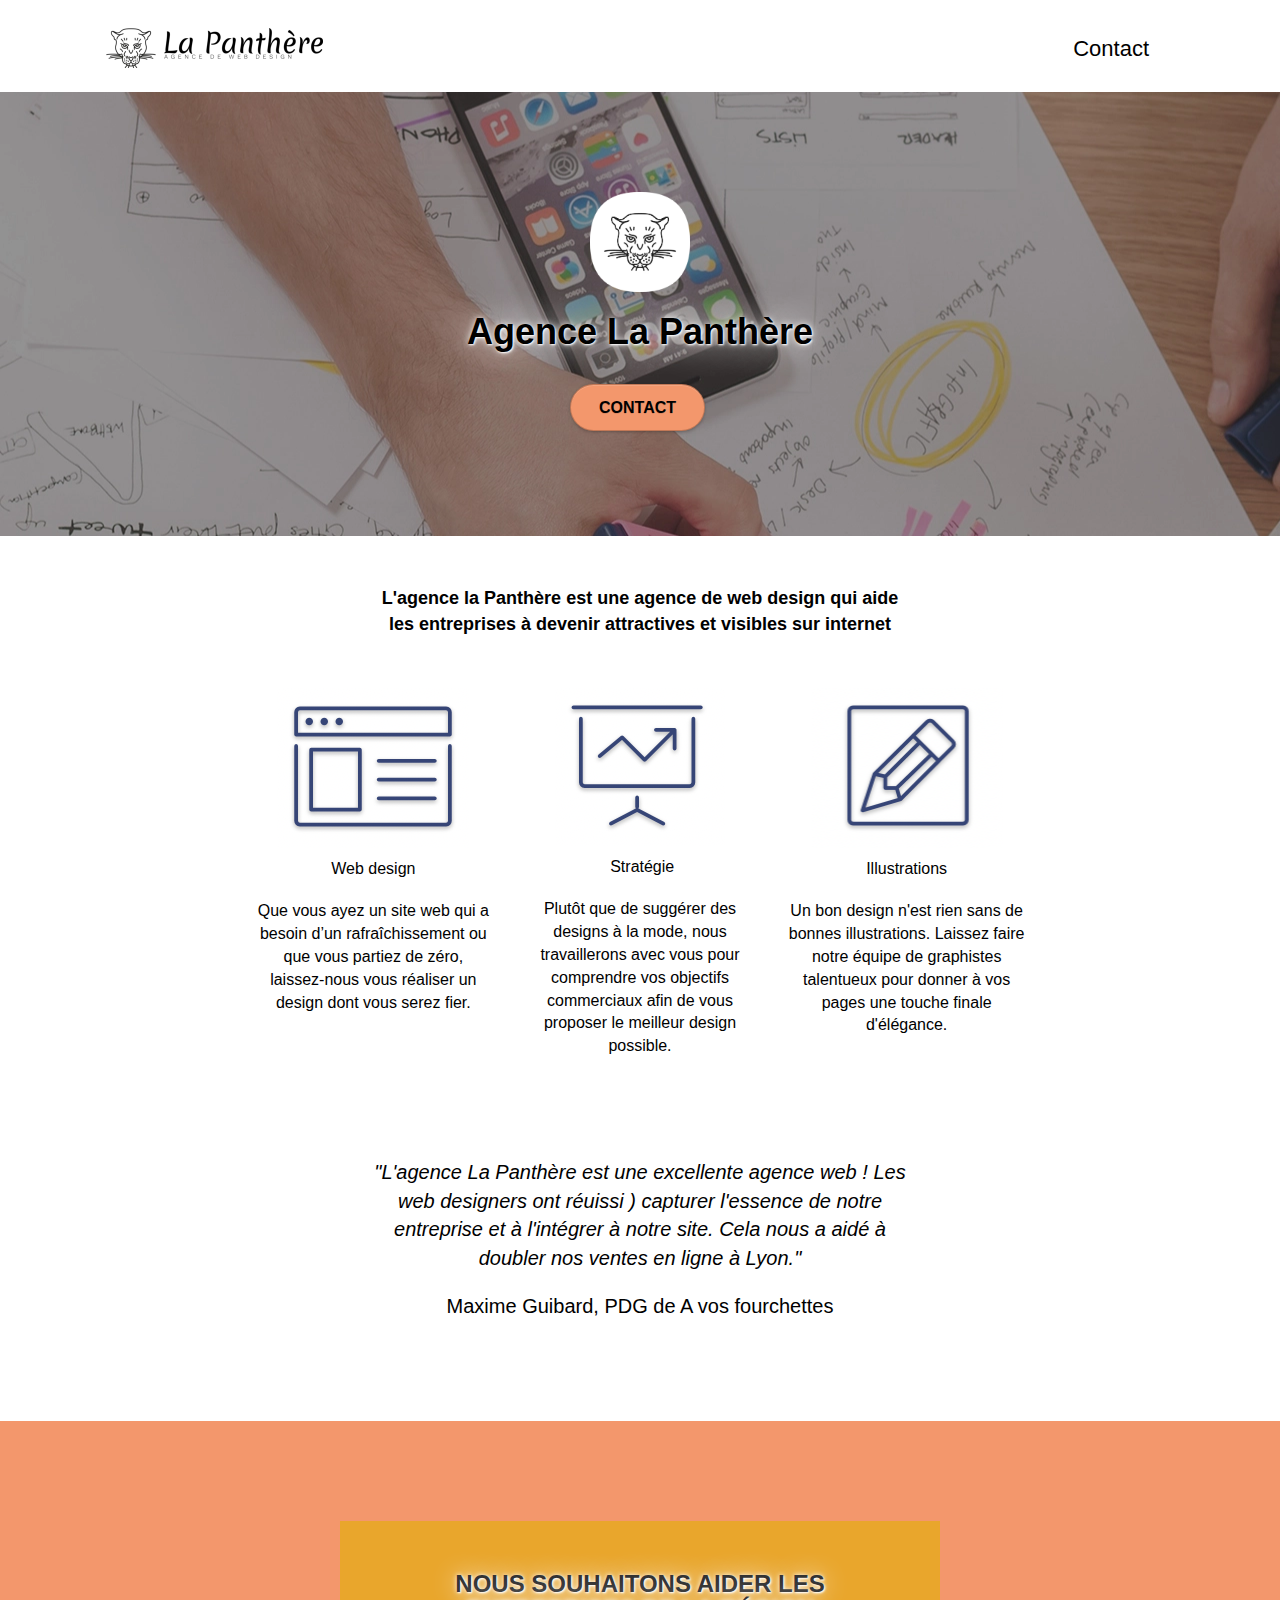
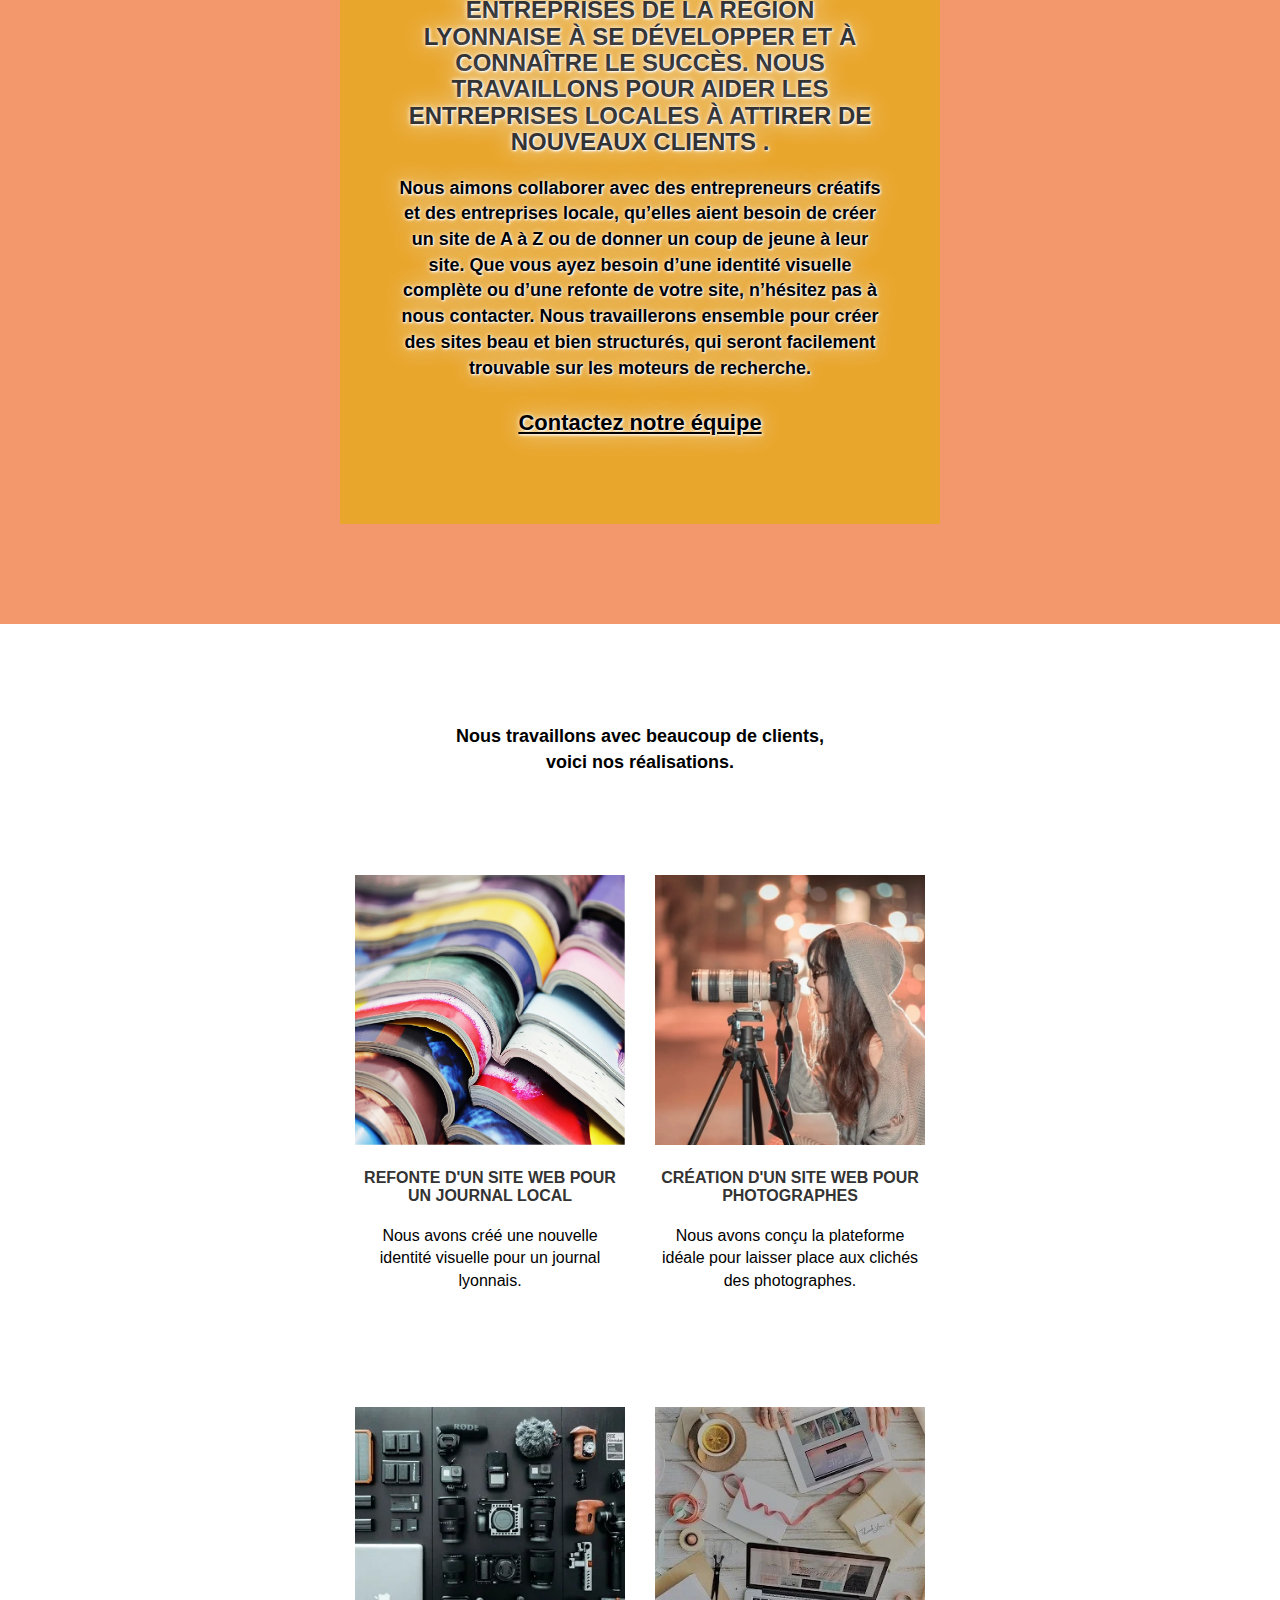
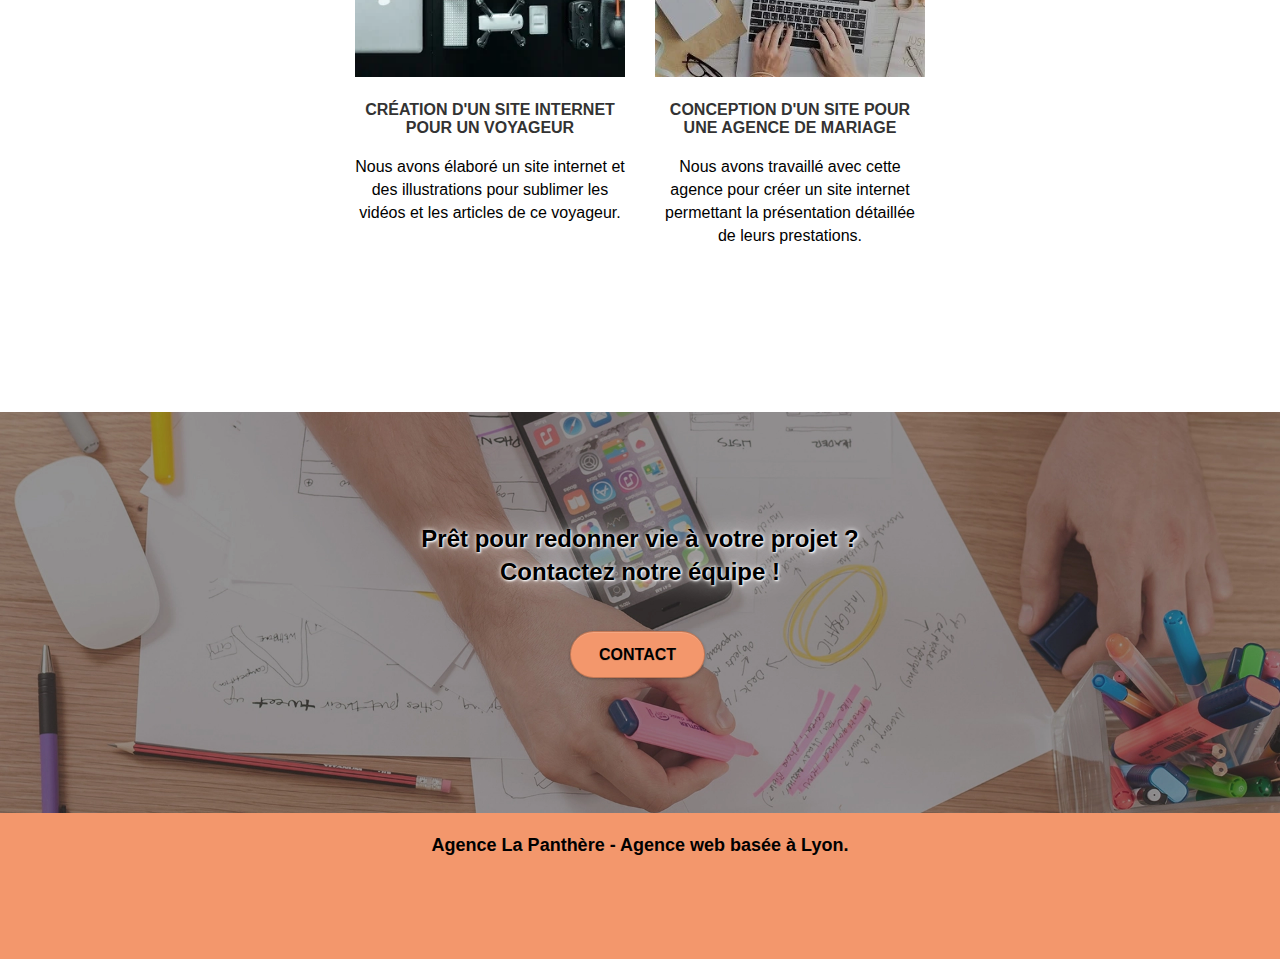
==== commit ae6a92bc: "att disabled css" ====
--- a/index.html
+++ b/index.html
@@ -9,9 +9,9 @@
 	<link rel="stylesheet" href="https://cdnjs.cloudflare.com/ajax/libs/font-awesome/6.3.0/css/all.min.css" integrity="sha512-SzlrxWUlpfuzQ+pcUCosxcglQRNAq/DZjVsC0lE40xsADsfeQoEypE+enwcOiGjk/bSuGGKHEyjSoQ1zVisanQ==" crossorigin="anonymous" referrerpolicy="no-referrer" />
 	
     
-	<link rel="stylesheet" type="text/css" href="./css/bootstrap.css">
-	<link rel="stylesheet" type="text/css" href="./css/et-line.css">
-	<link rel="stylesheet" type="text/css" href="style.css">
+	<link rel="stylesheet" type="text/css" attribut="disabled" href="./css/bootstrap.css">
+	<link rel="stylesheet" type="text/css" attribut="disabled"  href="./css/et-line.css">
+	<link rel="stylesheet" type="text/css" attribut="disabled"  href="style.css">
 
 	
     
--- a/css/et-line.css
+++ b/css/et-line.css
@@ -3,7 +3,8 @@
     src: url(../fonts/et-line.eot);
     src: url(../fonts/et-line.eot?#iefix) format('embedded-opentype'), url(../fonts/et-line.woff) format('woff'), url(../fonts/et-line.ttf) format('truetype'), url(../fonts/et-line.svg#et-line) format('svg');
     font-weight: 400;
-    font-style: normal
+    font-style: normal;
+    font-display: swap;
 }
 
 .et-icon-adjustments,
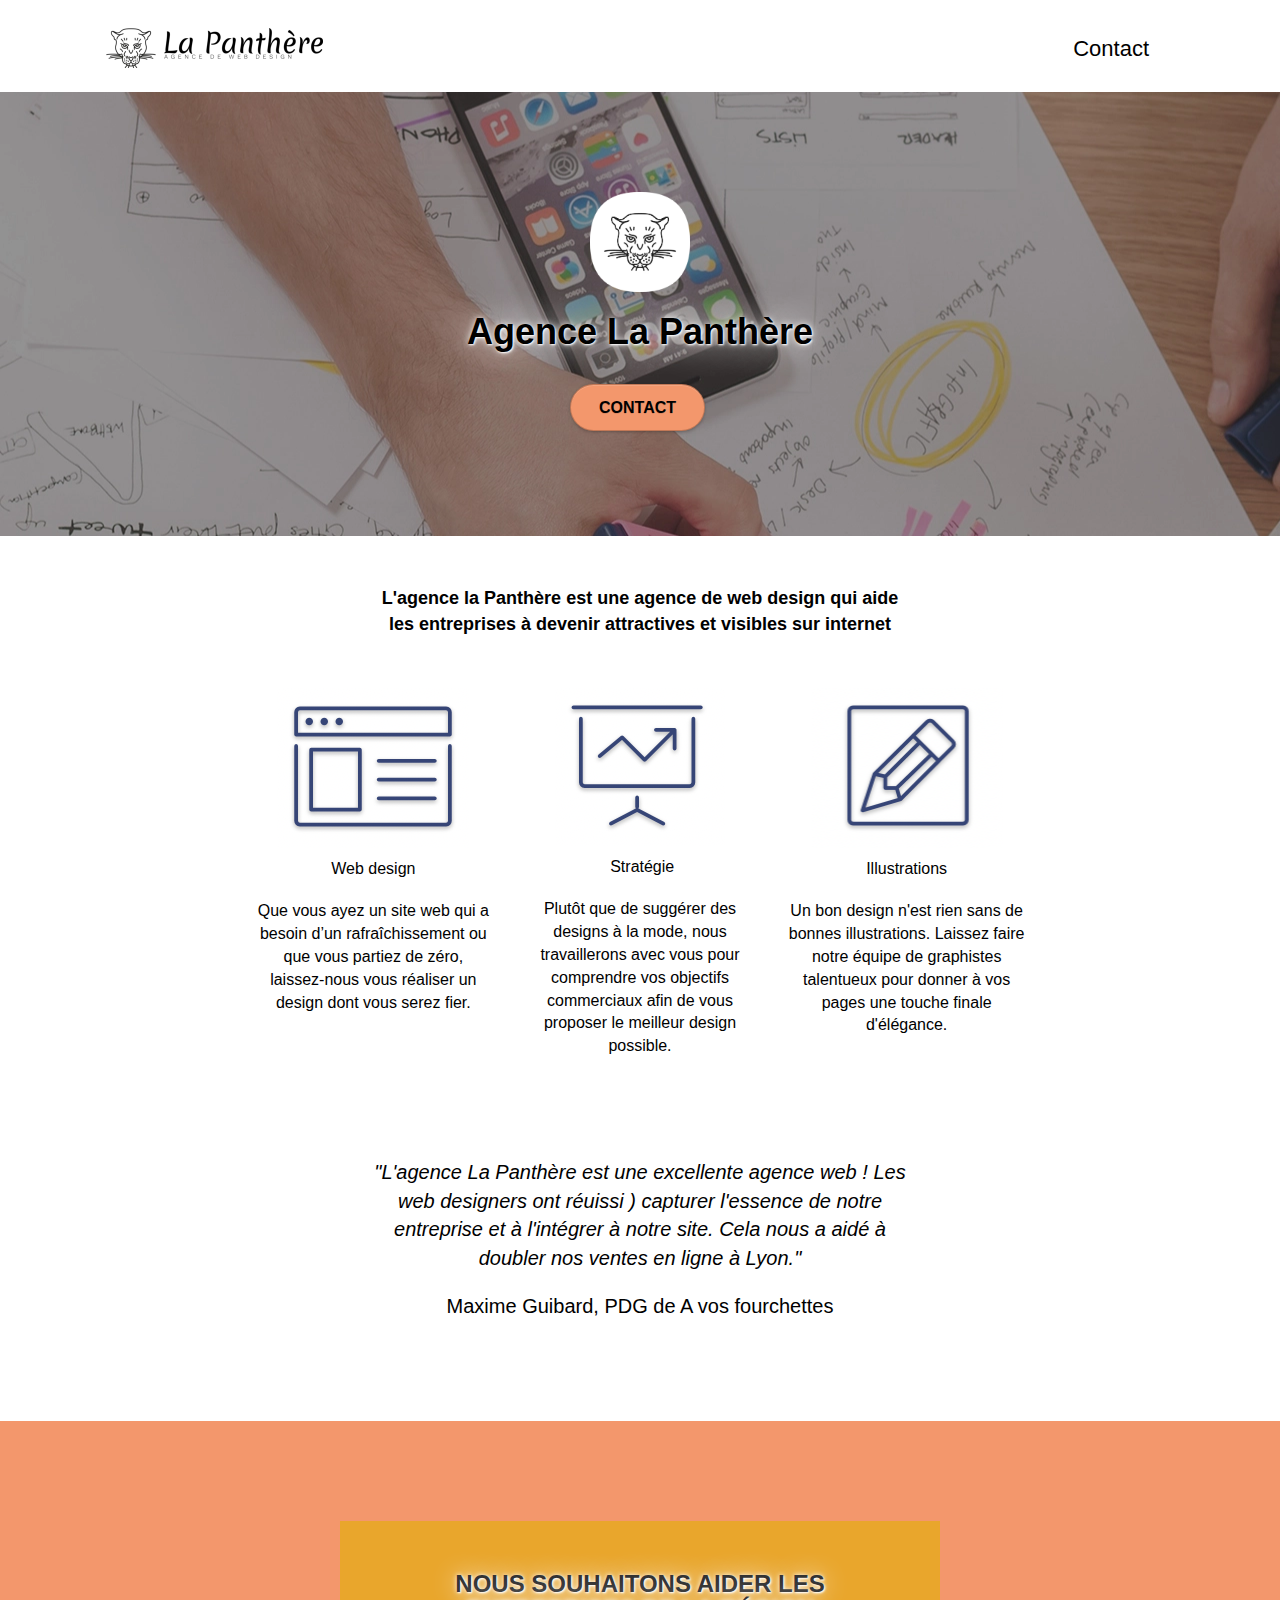
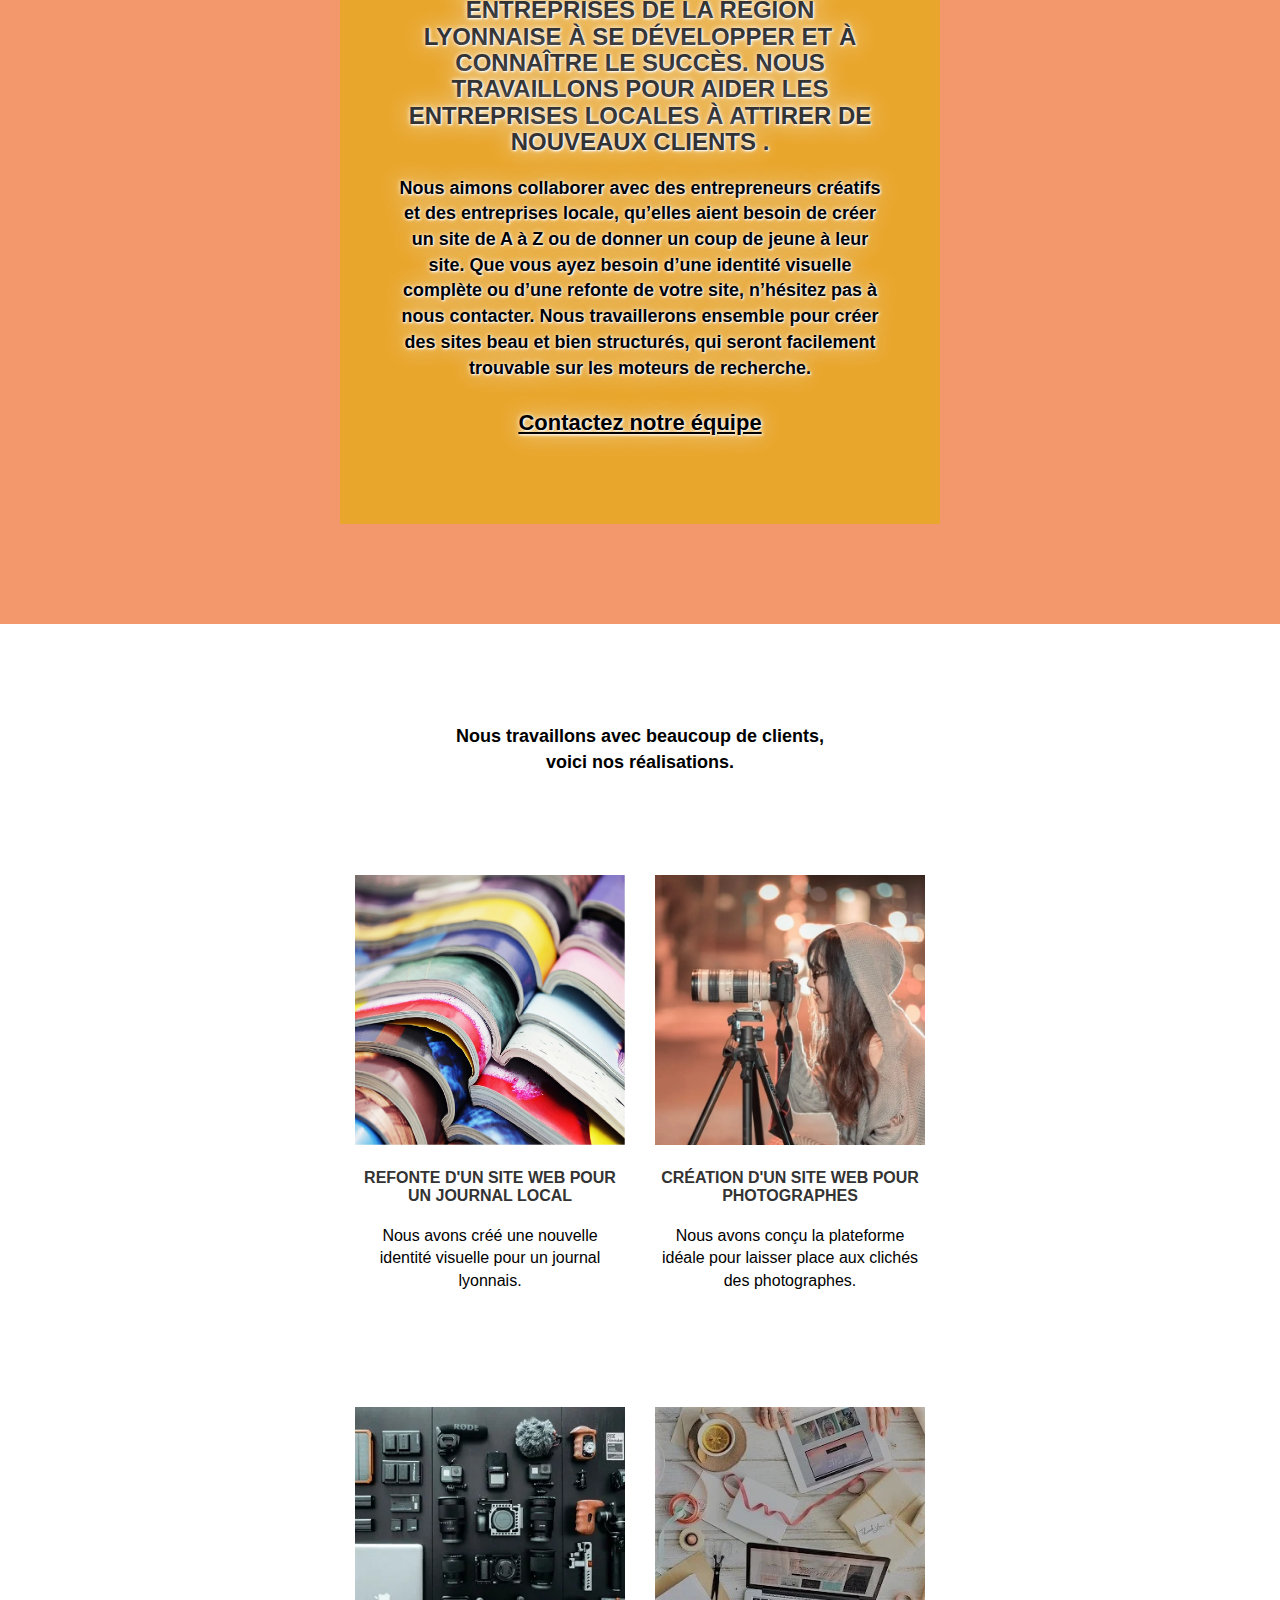
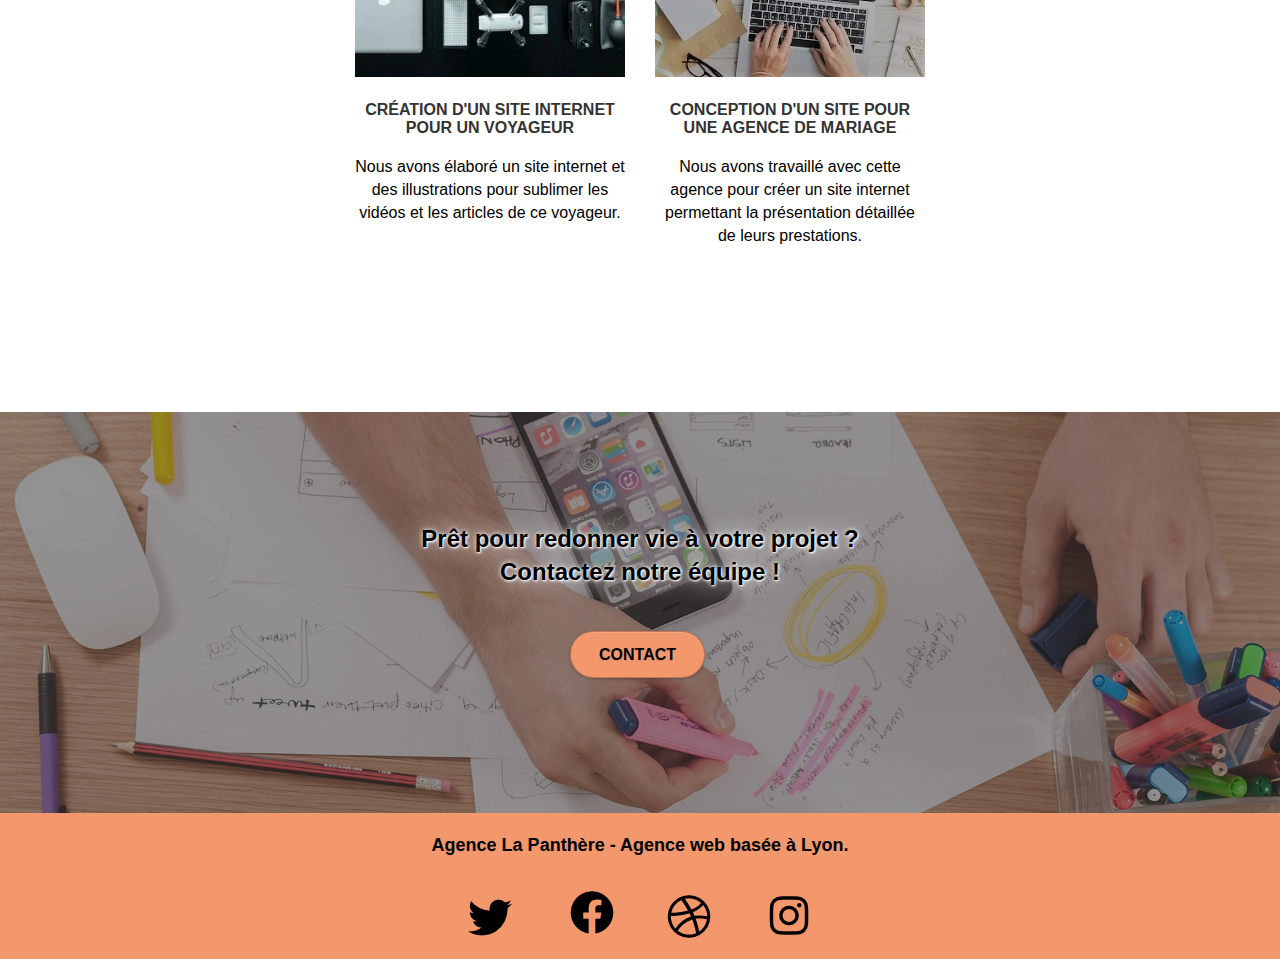
==== commit 8fb8a2c3: "change img logo" ====
--- a/index.html
+++ b/index.html
@@ -6,7 +6,6 @@
 	<meta name="description" content="Bienvenue sur la Panthère, une agence web basée sur Lyon, pour réaliser vos projets de webdesign">
     <meta name="viewport" content="width=device-width, initial-scale=1.0, viewport-fit=cover">
     <link rel="shortcut icon" type="image/png" href="favicon.jpg">
-	<link rel="stylesheet" href="https://cdnjs.cloudflare.com/ajax/libs/font-awesome/6.3.0/css/all.min.css" integrity="sha512-SzlrxWUlpfuzQ+pcUCosxcglQRNAq/DZjVsC0lE40xsADsfeQoEypE+enwcOiGjk/bSuGGKHEyjSoQ1zVisanQ==" crossorigin="anonymous" referrerpolicy="no-referrer" />
 	
     
 	<link rel="stylesheet" type="text/css" attribut="disabled" href="./css/bootstrap.css">
@@ -241,22 +240,22 @@
 				<div class="row row-no-gutters social">
 					<div class="col-sm-3">
 						<div class="text-center">
-							<a class="social" href="https://twitter.com/"><i class="fa-brands fa-twitter"></i></a>
-						</div>
-					</div>
-					<div class="col-sm-3">
-						<div class="text-center">
-							<a class="social" href="https://facebook.com"><i class="fa-brands fa-facebook"></i></a>
-						</div>
-					</div>
-					<div class="col-sm-3">
-						<div class="text-center">
-							<a class="social" href="https://dribbble.com/"><i class="fa-brands fa-dribbble"></i></a>
-						</div>
-					</div>
-					<div class="col-sm-3">
-						<div class="text-center">
-							<a class="social" href="https://www.instagram.com/?hl=fr"><i class="fa-brands fa-instagram"></i></a>
+							<a class="social" href="https://twitter.com/"><img src="/img/twitter.webp" alt="logo twitter"></a>
+						</div>
+					</div>
+					<div class="col-sm-3">
+						<div class="text-center">
+							<a class="social" href="https://facebook.com"><img src="/img/fb.webp" alt="logo facebook"></a>
+						</div>
+					</div>
+					<div class="col-sm-3">
+						<div class="text-center">
+							<a class="social" href="https://dribbble.com/"><img src="/img/dribbble.webp" alt="logo dribbble"></a>
+						</div>
+					</div>
+					<div class="col-sm-3">
+						<div class="text-center">
+							<a class="social" href="https://www.instagram.com/?hl=fr"><img src="/img/insta.webp" alt="logo instagram"></a>
 						</div>
 					</div>
 				</div>
@@ -272,3 +271,5 @@
 
 </body>
 </html>
+
+
--- a/style.css
+++ b/style.css
@@ -313,6 +313,7 @@
     height: 30px;
     display: flex;
     justify-content: space-between;
+    align-items: baseline;
 }
 
 .row.row-no-gutters > [class^="col-"],
@@ -1124,4 +1125,39 @@
     .bloc-mob-center-text {
         text-align: center;
     }
+}
+
+.fa,.fa-brands,.fa-classic,.fa-regular,.fa-sharp,.fa-solid,.fab,.far,.fas {
+    -moz-osx-font-smoothing: grayscale;
+    -webkit-font-smoothing: antialiased;
+    display: var(--fa-display,inline-block);
+    font-style: normal;
+    font-variant: normal;
+    line-height: 1;
+    text-rendering: auto
+}
+
+.fa-brands,.fab {
+    font-family: "Font Awesome 6 Brands"
+}
+
+.fa-instagram:before {
+    content: "\f16d"
+}
+
+.fa-facebook:before {
+    content: "\f09a"
+}
+
+.fa-twitter:before {
+    content: "\f099"
+}
+
+.fa-dribbble:before {
+    content: "\f17d"
+}
+
+:host,:root {
+    --fa-style-family-brands: "Font Awesome 6 Brands";
+    --fa-font-brands: normal 400 1em/1 "Font Awesome 6 Brands"
 }